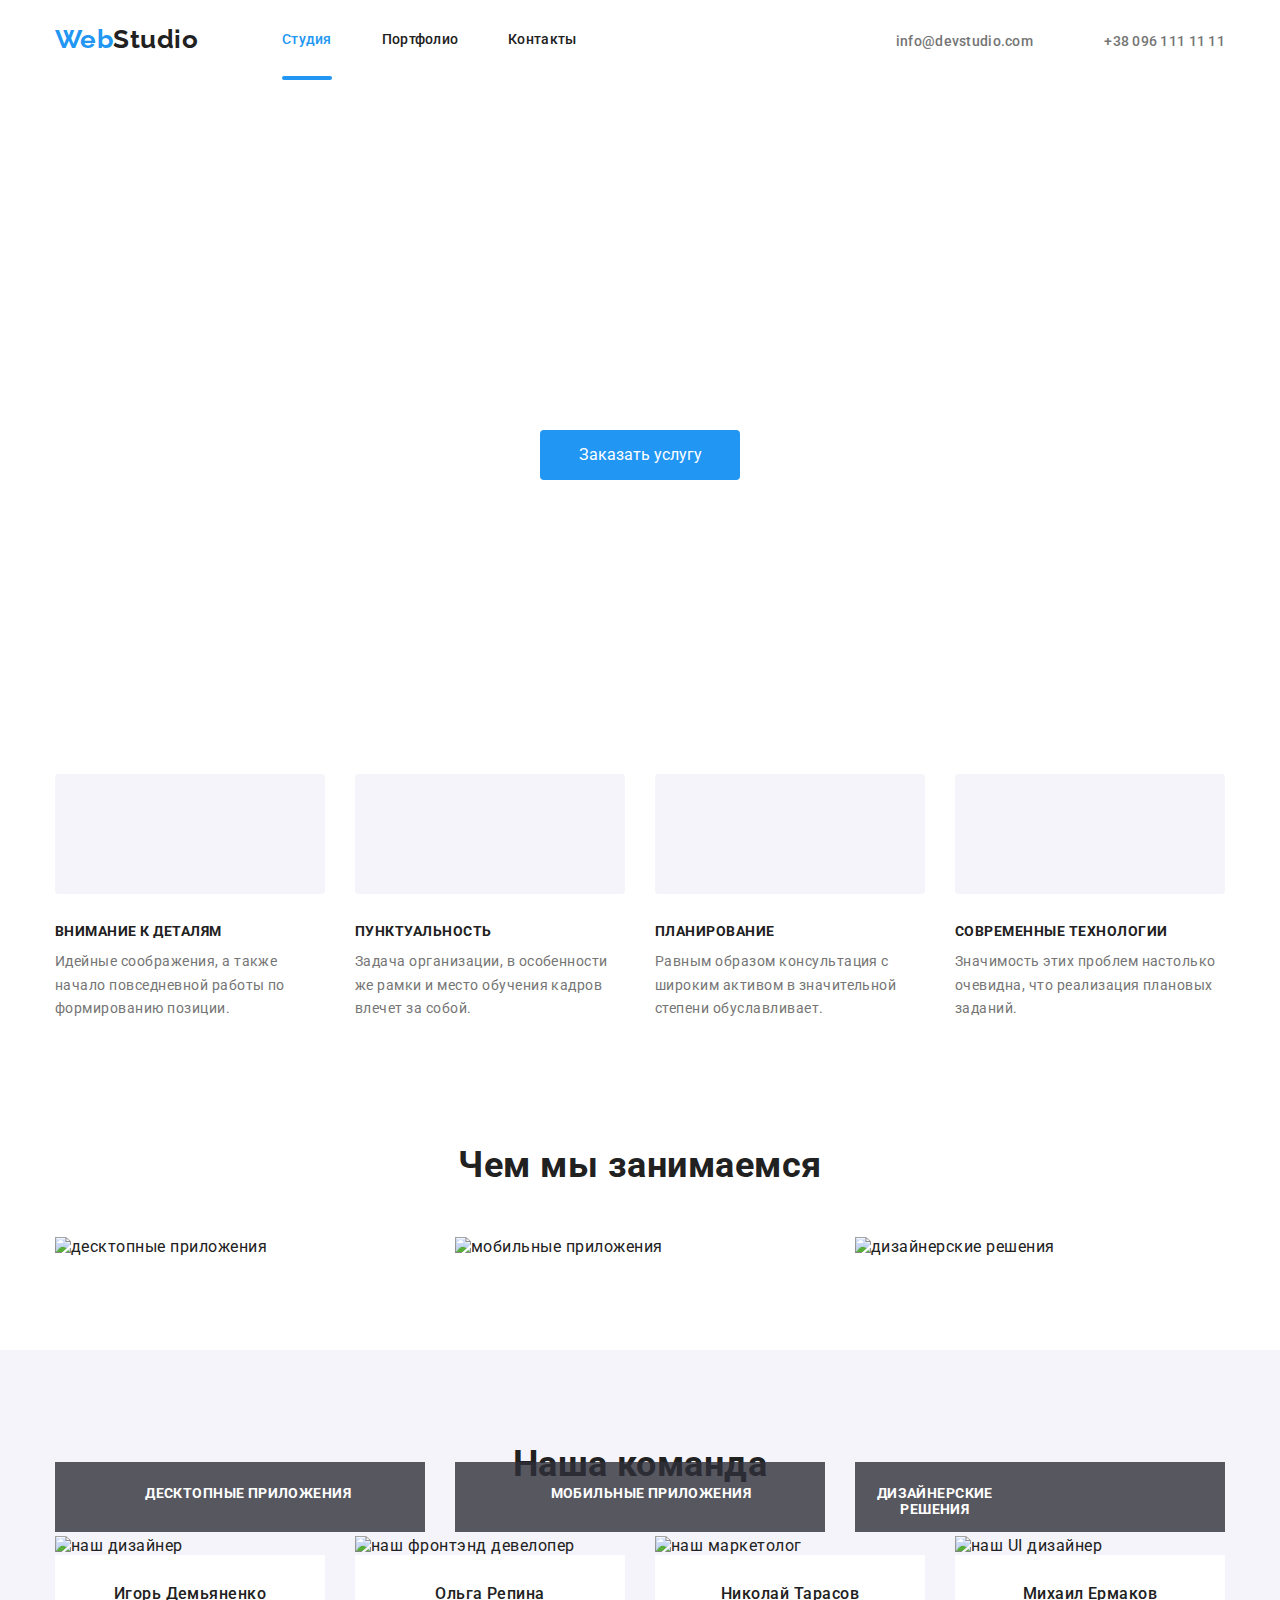
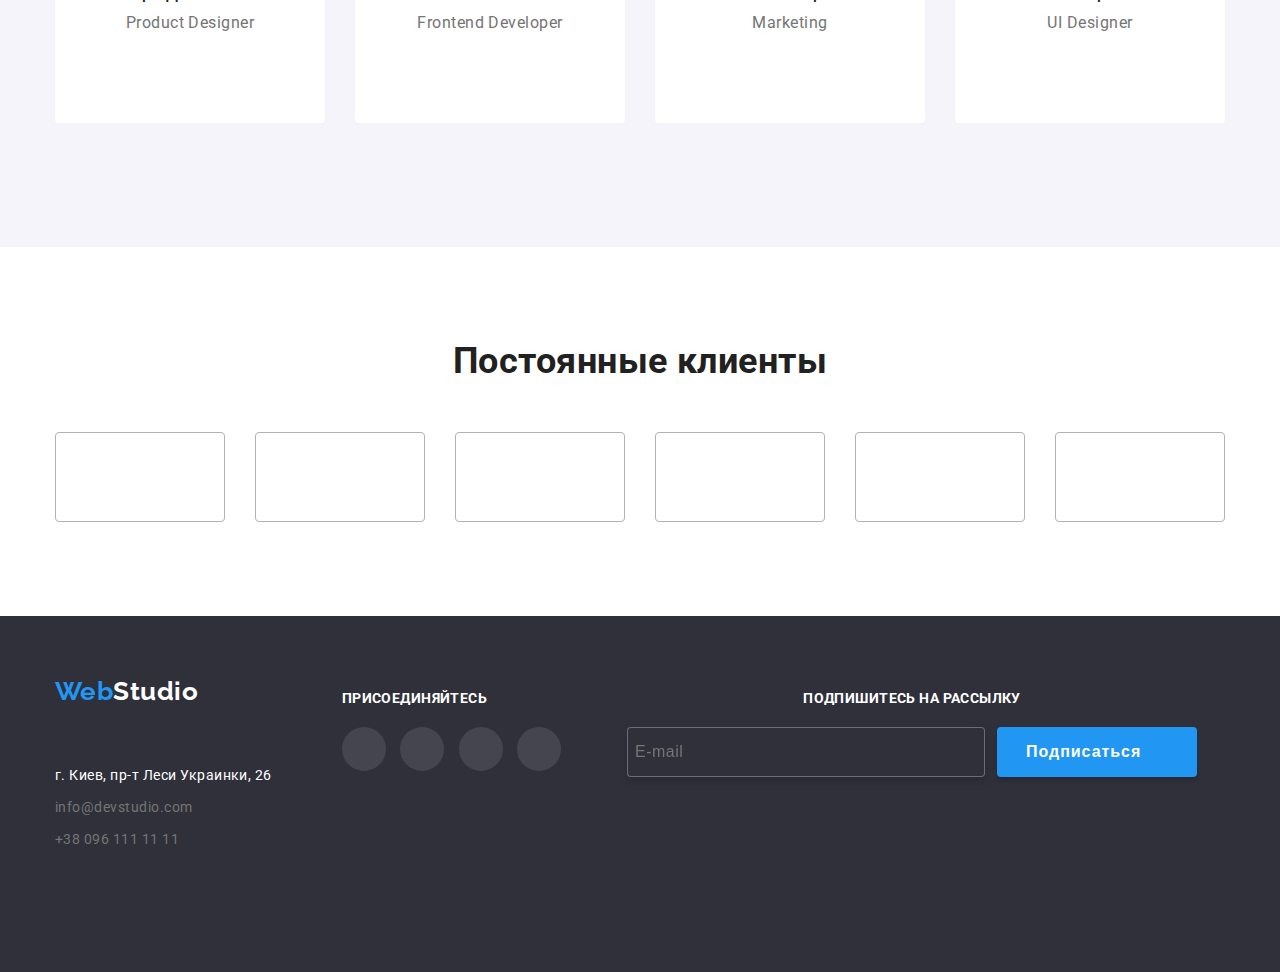
==== index.html @ afc6ba18 "add8" ====
<!DOCTYPE html>
<html lang="ru">

<head>
    <meta charset="UTF-8">
    <meta name="viewport" content="width=device-width, initial-scale=1.0">
    <title>Web-Studio</title>
    <link href="https://fonts.googleapis.com/css2?family=Raleway:wght@700&family=Roboto:wght@400;500;700;900&display=swap" rel="stylesheet">
    <link rel="stylesheet" href="https://cdnjs.cloudflare.com/ajax/libs/modern-normalize/1.0.0/modern-normalize.min.css" integrity="sha512-ISS7cAi1PEhQ8jnbJpJZMd29NlhNj4AWYyLOSp2CE/CsHxTCu+r+t0D2yoJudVrd0/8fTVPUVDzY5Tvli75u/g==" crossorigin="anonymous" />
    <link rel="stylesheet" href="./css/main.min.css">
</head>

<body>
    <!--Шапка сайта-->

    <header>

        <div class="container flexin menu-class">
            <nav class="site-nav flexin">
                <a href="/" class="site-nav__logo">
                    <p><span class="site-nav__accent-first">Web</span>Studio</p>

                </a>
                <button type="button" class="menu-button" aria-expanded="false" aria-controls="menu-container" data-menu-button>
                        <svg width="40" height="40" aria-label="Переключатель мобильного меню">
                            <use class="icon-close" href="./images/sprite.svg#close"></use>
                            <use class="icon-menu" href="./images/sprite.svg#menu"></use>
                        </svg>
                    </button>
                <!-- aria-expanded="false"  -->
                <div class="menu-container" id="menu-container" data-menu>
                    <div class="navigation"></div>
                    <div class="kontakte"></div>
                </div>

                <ul class="list pages">
                    <li class="pages__item"><a href="/" class="pages__link current">Студия</a></li>
                    <li class="pages__item"><a href="./portfolio.html" class="pages__link">Портфолио</a></li>
                    <li class="pages__item"><a href="" class="pages__link">Контакты</a></li>
                </ul>
            </nav>


            <ul class="list contacts-header ">
                <li class="contacts-header__item contacts-header__envelope">

                    <a href="mailto:info@devstudio.com" class="contacts-now ">
                        <svg class="contacts-now__svg">
                            <use href="./images/sprite.svg#envelope"></use>
                        </svg> info@devstudio.com
                    </a>

                </li>

                <li class="contacts-header__item  contacts-header__phone">

                    <a href="tel:+380961111111" class="contacts-now ">
                        <svg class="contacts-now__svg">
                            <use href="./images/sprite.svg#phone"></use>
                        </svg> +38 096 111 11 11
                    </a>
                </li>
            </ul>
        </div>


    </header>

    <main>


        <!--Герой-->
        <section class="hero">
            <div class="container">
                <h1 class="hero__title">Эффективные решения <br> для вашего бизнеса</h1>
                <button type="button" data-modal-open class="hero__button">Заказать услугу</button>
            </div>

        </section>

        <!--Отличительные особенности-->

        <section class="features">
            <div class="container ">
                <h2 class="features__title hidden">Что нас выделяет на фоне остальных:</h2>
                <ul class="list features__container">
                    <li class="features__card icon-first">
                        <h3 class="features__subtitle">Внимание к деталям</h3>
                        <p class="features__description">Идейные соображения, а также начало повседневной работы по формированию позиции.</p>
                    </li>

                    <li class="features__card icon-second">
                        <h3 class="features__subtitle">Пунктуальность</h3>
                        <p class="features__description">Задача организации, в особенности же рамки и место обучения кадров влечет за собой.</p>
                    </li>

                    <li class="features__card icon-third">
                        <h3 class="features__subtitle">Планирование</h3>
                        <p class="features__description">Равным образом консультация с широким активом в значительной степени обуславливает.</p>
                    </li>

                    <li class="features__card icon-fourth">
                        <h3 class="features__subtitle">Современные технологии</h3>
                        <p class="features__description">Значимость этих проблем настолько очевидна, что реализация плановых заданий.</p>
                    </li>
                </ul>
            </div>
        </section>


        <!-- Чем мы занимаемся -->

        <section class="specialisations">
            <div class="container">
                <h2 class="specialisations__title">Чем мы занимаемся</h2>
                <ul class="list specialisations__list">
                    <li class="specialisations__img">
                        <div class="specialisations__overlay">
                            <p class="specialisations__label">Десктопные приложения</p>
                        </div>
                        <img src="./images/specialisation1.jpg" width="370" alt="десктопные приложения" class="specialisations__icon">
                    </li>

                    <li class="specialisations__img">
                        <div class="specialisations__overlay">
                            <p class="specialisations__label">Мобильные приложения</p>
                        </div>
                        <img src="./images/specialisation2.jpg" width="370" alt="мобильные приложения">
                    </li>

                    <li class="specialisations__img">
                        <div class="specialisations__overlay">
                            <p class="specialisations__label">Дизайнерские решения</p>
                        </div>
                        <img src="./images/specialisation3.jpg" width="370" alt="дизайнерские решения">
                    </li>
                </ul>
            </div>
        </section>


        <!--Наша команда-->

        <section class="team">
            <div class="container">
                <h2 class="team__title">Наша команда</h2>
                <ul class="list team__list">
                    <li class="team__card">
                        <img class="team__img" src="./images/team1.jpg" width="270" alt="наш дизайнер">
                        <div class="team__content">
                            <h3 class="team__name">Игорь Демьяненко</h3>
                            <p class="team__prof">Product Designer</p>
                            <ul class="list social-list">
                                <li>
                                    <a href="" class="social-list__link">
                                        <svg>
                                            <use href="./images/sprite.svg#instagram"></use>
                                        </svg>
                                    </a>
                                </li>
                                <li>
                                    <a href="" class="social-list__link ">
                                        <svg>
                                            <use href="./images/sprite.svg#twitter"></use>
                                        </svg>
                                    </a>
                                </li>
                                <li>
                                    <a href="" class="social-list__link">
                                        <svg>
                                            <use href="./images/sprite.svg#facebook"></use>
                                        </svg>
                                    </a>
                                </li>
                                <li>
                                    <a href="" class="social-list__link">
                                        <svg>
                                            <use href="./images/sprite.svg#linkedin"></use>
                                        </svg>
                                    </a>
                                </li>
                            </ul>
                        </div>
                    </li>

                    <li class="team__card">
                        <img class="team__img" src="./images/team2.jpg" width="270" alt="наш фронтэнд девелопер">
                        <div class="team__content">
                            <h3 class="team__name">Ольга Репина</h3>
                            <p class="team__prof">Frontend Developer</p>
                            <ul class="list social-list">
                                <li>
                                    <a href="" class="social-list__link">
                                        <svg>
                                            <use href="./images/sprite.svg#instagram"></use>
                                        </svg>
                                    </a>
                                </li>
                                <li>
                                    <a href="" class="social-list__link">
                                        <svg>
                                            <use href="./images/sprite.svg#twitter"></use>
                                        </svg>
                                    </a>
                                </li>
                                <li>
                                    <a href="" class="social-list__link">
                                        <svg>
                                            <use href="./images/sprite.svg#facebook"></use>
                                        </svg>
                                    </a>
                                </li>
                                <li>
                                    <a href="" class="social-list__link">
                                        <svg>
                                            <use href="./images/sprite.svg#linkedin"></use>
                                        </svg>
                                    </a>
                                </li>
                            </ul>

                        </div>
                    </li>

                    <li class="team__card">
                        <img class="team__img" src="./images/team3.jpg" width="270" alt="наш маркетолог">
                        <div class="team__content">
                            <h3 class="team__name">Николай Тарасов</h3>
                            <p class="team__prof">Marketing</p>
                            <ul class="list social-list">
                                <li>
                                    <a href="" class="social-list__link">
                                        <svg>
                                            <use href="./images/sprite.svg#instagram"></use>
                                        </svg>
                                    </a>
                                </li>
                                <li>
                                    <a href="" class="social-list__link">
                                        <svg>
                                            <use href="./images/sprite.svg#twitter"></use>
                                        </svg>
                                    </a>
                                </li>
                                <li>
                                    <a href="" class="social-list__link">
                                        <svg>
                                            <use href="./images/sprite.svg#facebook"></use>
                                        </svg>
                                    </a>
                                </li>
                                <li>
                                    <a href="" class="social-list__link">
                                        <svg>
                                            <use href="./images/sprite.svg#linkedin"></use>
                                        </svg>
                                    </a>
                                </li>
                            </ul>
                        </div>
                    </li>

                    <li class="team__card">
                        <img class="team__img" src="./images/team4.jpg" width="270" alt="наш UI дизайнер">
                        <div class="team__content">
                            <h3 class="team__name">Михаил Ермаков</h3>
                            <p class="team__prof">UI Designer</p>
                            <ul class="list social-list">
                                <li>
                                    <a href="" class="social-list__link">
                                        <svg>
                                            <use href="./images/sprite.svg#instagram"></use>
                                        </svg>
                                    </a>
                                </li>
                                <li>
                                    <a href="" class="social-list__link">
                                        <svg>
                                            <use href="./images/sprite.svg#twitter"></use>
                                        </svg>
                                    </a>
                                </li>
                                <li>
                                    <a href="" class="social-list__link">
                                        <svg>
                                            <use href="./images/sprite.svg#facebook"></use>
                                        </svg>
                                    </a>
                                </li>
                                <li>
                                    <a href="" class="social-list__link">
                                        <svg>
                                            <use href="./images/sprite.svg#linkedin"></use>
                                        </svg>
                                    </a>
                                </li>
                            </ul>
                        </div>
                    </li>
                </ul>
            </div>
        </section>

        <!-- Наши клиенты -->
        <section class="clients">
            <div class="container">
                <h2 class="clients__title">Постоянные клиенты</h2>
                <ul class="list clients__list">
                    <li class="clients__card">
                        <a href="" aria-label="Первая компания"></a>
                        <svg class="cleint__size">
                            <use href="./images/sprite.svg#logo1"></use>
                        </svg>
                    </li>
                    <li class="clients__card">
                        <a href="" aria-label="Вторая компания"></a>
                        <svg class="cleint__size">
                            <use href="./images/sprite.svg#logo2"></use>
                        </svg>
                    </li>
                    <li class="clients__card">
                        <a href="" aria-label="Третья компания"></a>
                        <svg class="cleint__size">
                            <use href="./images/sprite.svg#logo3"></use>
                        </svg>
                    </li>
                    <li class="clients__card">
                        <a href="" aria-label="Четвертая компания"></a>
                        <svg class="cleint__size">
                            <use href="./images/sprite.svg#logo4"></use>
                        </svg>
                    </li>
                    <li class="clients__card">
                        <a href="" aria-label="Пятая компания"></a>
                        <svg class="cleint__size">
                            <use href="./images/sprite.svg#logo5"></use>
                        </svg>
                    </li>
                    <li class="clients__card">
                        <a href="" aria-label="Шестая компания"></a>
                        <svg class="cleint__size">
                            <use href="./images/sprite.svg#logo6"></use>
                        </svg>
                    </li>
                </ul>
            </div>
        </section>
    </main>

    <!--Подвал сайта-->

    <footer class="contacts-footer">
        <div class="general container">
            <div class="contacts-footer__left">
                <div>
                    <a href="/" class="site-nav__logo">
                        <p class="no-margin"><span class="site-nav__accent-first">Web</span><span class="site-nav__accent-second">Studio</span></p>
                    </a>
                </div>
                <address class="contacts">
                <div class="contacts__city"><span class="contacts__address">г. Киев, пр-т Леси Украинки, 26</span></div>
                <a href="mailto:info@devstudio.com" class="contacts__email">info@devstudio.com</a> 
                <a href="tel:+380961111111" class="contacts__phone">+38 096 111 11 11</a>
            </address>
            </div>
            <div class="contacts-footer__center">
                <b class="follow__text">присоединяйтесь</b>
                <ul class="list follow">
                    <li class="follow__item">
                        <a href="" class="follow__social-link">
                            <svg>
                                <use href="./images/sprite.svg#instagram-footer"></use>
                            </svg>
                        </a>
                    </li>
                    <li class="follow__item">
                        <a href="" class="follow__social-link">
                            <svg>
                                <use href="./images/sprite.svg#twitter-footer"></use>
                            </svg>
                        </a>
                    </li>
                    <li class="follow__item">
                        <a href="" class="follow__social-link">
                            <svg>
                                <use href="./images/sprite.svg#facebook-footer"></use>
                            </svg>
                        </a>
                    </li>
                    <li class="follow__item">
                        <a href="" class="follow__social-link">
                            <svg>
                                <use href="./images/sprite.svg#linkedin-footer"></use>
                            </svg>
                        </a>
                    </li>
                </ul>
            </div>
            <!-- TBD -->
            <div class="contacts-footer__right">
                <label for="follow" class="subscribe">Подпишитесь на рассылку</label>
                <div class="subscribe__together">
                    <input class="subscribe__email subscribe__input-email" type="text " name="follow " id="follow " placeholder=" E-mail ">

                    <button type="button-send " class="subscribe__button subscribe__text">Подписаться
                    <svg>
                        <use href="./images/sprite.svg#icon-send "></use>
                    </svg>

                </button>
                </div>
            </div>
        </div>
    </footer>



    <!-- Модальное окно и все, что с ним связано -->
    <div class="backdrop is-hidden " data-modal>
        <div class="modal">

            <button type="button" data-modal-close class="close-modal">
                 <svg>
                    <use href="./images/sprite.svg#x "></use>
                </svg> 
            </button>

            <form class="form js-speaker-form ">
                <h2 class="modal__title">Оставьте свои данные, мы вам перезвоним</h2>
                <div class="form__field modal__icon-name">
                    <svg>
                        <use href="./images/sprite.svg#name "></use>
                    </svg>
                    <label for="name" class="form__label">Имя</label>
                    <input class="form__input" type="text" name="name" id="name">

                </div>

                <div class="form__field modal__icon-tel">
                    <svg>
                        <use href="./images/sprite.svg#tel "></use>
                    </svg>
                    <label for="tel" class="form__label">Телефон</label>
                    <input class="form__input" type="tel " name=" " id="tel ">


                </div>

                <div class="form__field modal__icon-email">
                    <svg>
                        <use href="./images/sprite.svg#email "></use>
                    </svg>
                    <label for="email " class="form__label">Почта</label>
                    <input class="form__input " type="email " name="email " id="email ">
                </div>

                <div>
                    <label for="comment " class="text-comment ">Комментарий</label>
                    <textarea class=" comment input-text " name="comment " id="comment " rows="10 " placeholder="Введите текст "></textarea>
                </div>


                <div class="checkbox-label ">
                    <label class="checkbox-txt ">                    
                        <input class="checkbox " type="checkbox" name="terms-check ">
                        <span class="checkbox-icon "></span>
                        Соглашаюсь с рассылкой и принимаю <span class="terms ">Условия договора</span> 
                    </label>
                </div>

                <button type="submit " class="send ">Отправить</button>
            </form>
        </div>
    </div>

    <script src="./js/modal.js "></script>
    <script src="./js/menu.js"></script>
</body>

</html>
---- css/main.min.css ----
body{color:#212121;background-color:#fff;font-family:Roboto, sans-serif;letter-spacing:0.03em;margin:0}.list{margin:0;padding:0;list-style:none}.flexin{margin:0;display:flex;align-items:center;height:60px}@media screen and (min-width: 768px){.flexin{height:80px}}.menu-class{position:relative}.hidden{display:none}.container{box-sizing:border-box;margin-left:auto;margin-right:auto;padding-left:15px;padding-right:15px}@media screen and (min-width: 480px){.container{width:480px}}@media screen and (min-width: 768px){.container{width:768px}}@media screen and (min-width: 1200px){.container{width:1200px}}.specialisations__title,.team__title,.clients__title{color:#212121;font-weight:700;font-size:36px;line-height:1.16;text-align:center}.buttons__title,.works-title{margin-top:0;margin-bottom:50px;text-align:center}.social-list{padding-left:122px;padding-right:122px;display:flex;justify-content:space-between;padding-bottom:24px}@media screen and (min-width: 768px){.social-list{padding-bottom:24px;padding-right:74px;padding-left:74px}}@media screen and (min-width: 1200px){.social-list{padding-bottom:30px;padding-right:0;padding-left:0}}.social-list__link{display:flex;justify-content:center;align-items:center;width:44px;height:44px;background-color:#ffffff;border-radius:50%;transition:background-color 250ms cubic-bezier(0.4, 0, 0.2, 1)}.social-list__link svg{width:20px;height:20px;fill:#AFB1B8;transition:fill 250ms cubic-bezier(0.4, 0, 0.2, 1)}.social-list__link:hover{background-color:#2196F3;fill:#fff}.social-list__link:hover svg{fill:#fff}.filter-block{padding-top:60px;text-decoration:none}@media screen and (min-width: 1200px){.filter-block{padding-top:94px}}.buttons__list{display:flex;flex-wrap:wrap}@media screen and (min-width: 768px){.buttons__list{display:flex;margin-top:0;margin-left:auto;justify-content:center}}.buttons__item{margin-bottom:15px;display:inline-block;text-decoration:none}.buttons__item:not(:last-child){margin-right:8px}@media screen and (max-width: 767px){.buttons__item:nth-child(n+4){margin-bottom:40px}}@media screen and (min-width: 768px){.buttons__item{margin-bottom:30px}.buttons__item:not(:last-child){margin-right:8px}}@media screen and (min-width: 1200px){.buttons__item{margin-bottom:50px}}.buttons__link{color:#212121;background-color:#F5F4FA;font-family:inherit;padding:6px 22px;font-family:inherit;font-weight:500;font-size:16px;line-height:1.625;border-radius:4px;margin-top:0;transition:background-color 250ms cubic-bezier(0.4, 0, 0.2, 1);transition:color 250ms cubic-bezier(0.4, 0, 0.2, 1);border:transparent}.buttons__link:hover,.buttons__link:focus{color:#fff}.buttons__link:hover,.buttons__link:focus{background-color:#2196F3;cursor:pointer;box-shadow:0px 3px 1px rgba(0,0,0,0.1),0px 1px 2px rgba(0,0,0,0.08),0px 2px 2px rgba(0,0,0,0.12)}.backdrop{position:fixed;top:0;left:0;width:100%;height:100%;background-color:rgba(0,0,0,0.2);transition:all 250ms cubic-bezier(0.4, 0, 0.2, 1)}.modal{position:absolute;top:50%;left:50%;width:450px;height:609px;transform:translate(-50%, -50%);background-color:#fff}@media screen and (min-width: 768px){.modal{width:450px;height:609px}}@media screen and (min-width: 1200px){.modal{width:528px;height:581px}}.modal__title{margin-top:0;margin-bottom:12px;font-weight:700;font-size:20px;line-height:1.15;text-align:center;letter-spacing:0.03em;color:#212121}.modal__icon-name svg{position:absolute;top:30px;width:12px;height:12px;margin-left:15px;margin-right:15px}.modal__icon-tel svg{position:absolute;top:30px;width:13px;height:13px;margin-left:14.27px;margin-right:15px}.modal__icon-email svg{position:absolute;top:30px;width:15px;height:12px;margin-left:13px;margin-right:15px}.close-modal{position:absolute;top:8px;right:8px;cursor:pointer;width:30px;height:30px;background-color:transparent;border-radius:50%;border:1px solid rgba(0,0,0,0.1);transition:transform 250ms cubic-bezier(0.4, 0, 0.2, 1)}.close-modal:hover svg{fill:#2196F3}.is-hidden{opacity:0;visibility:hidden;pointer-events:none}.backdrop svg{width:11px;height:11px;fill:#000000}.form{padding-left:41px;padding-right:39px;padding-top:30px;padding-bottom:40px}.form__field{position:relative;display:flex;flex-direction:column;margin-bottom:10px;margin-top:50}.form__field input{border:1px solid rgba(33,33,33,0.2);box-sizing:border-box;border-radius:4px;width:370px;height:40px}@media screen and (min-width: 1200px){.form__field input{width:448px}}.form__field:focus svg,.form__field:hover svg{fill:#2196F3}.form__field input::placeholder{font-weight:400;font-size:12px;line-height:1.16;letter-spacing:0.01em;color:rgba(117,117,117,0.5)}.form__label{position:relative;top:70%;left:0px;margin-bottom:4px;font-weight:400;font-size:12px;line-height:1.16;letter-spacing:0.01em;color:#757575}.form__input{padding-left:42px;transition:color 250ms cubic-bezier(0.4, 0, 0.2, 1)}.form__input:hover,.form__input:focus{cursor:pointer;border-color:#2196F3;outline:none}.text-comment{font-weight:400;font-size:12px;line-height:1.16;letter-spacing:0.01em;color:#757575;top:0;margin-bottom:4px;transform:translate(100% 50%)}.textarea{resize:none}.comment{width:370px;height:120px;left:576px;top:518px;border:1px solid rgba(33,33,33,0.2);box-sizing:border-box;border-radius:4px;margin-bottom:20px}@media screen and (min-width: 1200px){.comment{width:448px}}.input-text{resize:none;padding-top:12px;padding-left:16px;padding-right:16px;padding-bottom:12px;font-weight:400;font-size:12px;line-height:1.16;letter-spacing:0.01em;color:rgba(117,117,117,0.5)}.checkbox-label{margin-bottom:30px}.checkbox-txt{cursor:pointer;font-weight:400;font-size:12px;line-height:1.71;letter-spacing:0.03em;color:#757575;margin-left:8.38px}@media screen and (min-width: 1200px){.checkbox-txt{font-size:14px}}.checkbox{appearance:none;position:absolute}.checkbox:checked+.checkbox-icon{background-image:url("../images/icon-check.jpg");border:transparent}.checkbox-icon{display:inline-block;width:16px;height:15px;border:1px solid #000;border-radius:3px;transition:color 250ms cubic-bezier(0.4, 0, 0.2, 1)}.terms{color:#2196F3;text-decoration:underline}.send{font-family:inherit;font-weight:700;width:200px;height:50px;background:#2196F3;box-shadow:0px 4px 4px rgba(0,0,0,0.15);border-radius:4px;display:block;margin:auto;margin-bottom:40px;color:#fff;border:none}.submit{padding-bottom:40px}.send-text{font-weight:700;font-size:16px;line-height:1.87;display:flex;align-items:center;text-align:center;letter-spacing:0.06em;color:#fff;padding:10px 55px 10px 56px}.site-nav__logo{width:134px;margin-top:16px;margin-bottom:16px;margin-right:276px;color:#212121;font-family:Raleway;font-weight:700;line-height:1.19;text-decoration:none;font-size:24px}@media screen and (min-width: 768px){.site-nav__logo{margin-right:88px}}@media screen and (min-width: 1200px){.site-nav__logo{margin-right:93px;margin-top:24px;margin-bottom:25px}}@media screen and (min-width: 1200px){.site-nav__logo{font-size:26px}}.site-nav__accent-first{color:#2196F3}.site-nav__accent-second{color:#fff}.pages{display:none}@media screen and (min-width: 768px){.pages{font-size:14px;line-height:1.14;letter-spacing:0.02em;display:flex;font-weight:500}.pages__item:not(:last-child){margin-right:50px}.pages__link{display:block;position:relative;padding-top:32px;padding-bottom:32px;color:#212121;text-decoration:none;transition:color 250ms cubic-bezier(0.4, 0, 0.2, 1)}.pages__link:hover,.pages__link:focus{color:#2196F3}.pages .current{color:#2196F3}.pages .current::after{content:'';display:block;width:100%;height:4px;background:#2196F3;position:absolute;border-radius:2px;bottom:0;left:0}}.contacts-first__item{font-weight:500;position:relative}.current::after{color:#2196F3}.pages,.contacts-header{display:none}@media screen and (min-width: 768px){.pages,.contacts-header{display:flex;font-size:14px;line-height:1.14;letter-spacing:0.02em}}@media screen and (min-width: 768px){.contacts-header{flex-direction:column;margin-left:auto;margin-top:21px;margin-bottom:21px;align-items:baseline}.contacts-header__envelope svg{width:16px;height:12px;fill:#757575}.contacts-header__phone svg{width:10px;height:16px;margin-left:0px;fill:#757575}.contacts-header__envelope:hover svg{fill:#2196F3}.contacts-header__phone:hover svg{fill:#2196F3}}@media screen and (min-width: 1200px){.contacts-header{font-size:14px;flex-direction:row;line-height:1.14;letter-spacing:0.02em;display:flex;margin-left:auto;align-items:baseline}.contacts-header__item:not(:last-child){margin-right:50px}.contacts-header__envelope svg{width:16px;height:12px;fill:#757575}.contacts-header__phone svg{width:10px;height:16px;margin-left:0px;fill:#757575}.contacts-header__envelope:hover svg{fill:#2196F3}.contacts-header__phone:hover svg{fill:#2196F3}}@media screen and (min-width: 768px){.contacts-now{font-weight:500;color:#757575;text-decoration:none}.contacts-now:hover,.contacts-now:focus{color:#2196F3}}.contacts-now__svg{margin-right:8px}.line{position:absolute;width:100%;height:0px;left:0px;top:80px;border:1px solid #ECECEC}.hero{background-position:center;background-image:linear-gradient(to right, rgba(47,48,58,0.4), rgba(47,48,58,0.4)),url("../images/header_mob.jpg");background-repeat:no-repeat;max-width:1600px;display:flex;margin-bottom:60px;text-align:center;letter-spacing:0.06em}@media screen and (min-device-pixel-ratio: 2), screen and (min-resolution: 192dpi), screen and (min-resolution: 2dppx){.hero .box{background-image:url("../images/header_mob@2x.jpg")}}@media screen and (min-width: 768px){.hero{background-image:url("../images/header_tab.jpg")}}@media screen and (min-width: 1200px){.hero{background-image:url("../images/header.jpg")}}@media screen and (min-width: 1200px){.hero{margin-bottom:94px}}.hero__button{display:flex;display:inline-block;padding:10px 32px;margin-bottom:118px;align-items:center;text-align:center;border-radius:4px;color:#fff;background-color:#2196F3;font-family:inherit;font-size:16px;line-height:1.8;border:1px solid transparent;width:200px;height:50px;cursor:pointer}@media screen and (min-width: 1200px){.hero__button{margin-bottom:200px}}.hero__title{margin-top:118px;font-size:26px;margin-bottom:30px;color:#fff;font-weight:900;line-height:1.36;text-transform:uppercase}@media screen and (min-width: 1200px){.hero__title{margin-top:200px;font-size:44px}}.features{padding-bottom:30px}@media screen and (min-width: 1200px){.features{margin-bottom:0}}.features__title{margin-top:0;text-align:center}@media screen and (min-width: 768px){.features__container{display:flex;flex-wrap:wrap}}@media screen and (min-width: 1200px){.features__container{display:flex}}.features__card{margin-bottom:30px}@media screen and (min-width: 768px){.features__card{width:calc((100% - 30px) / 2)}.features__card:not(:nth-child(2n)){margin-right:30px}}@media screen and (min-width: 1200px){.features__card{width:calc((100% - 90px) / 4);margin-bottom:0}.features__card:not(:last-child){margin-right:30px}}.features__card::before{display:block;content:"";height:120px;background:#F5F4FA;background-size:auto;background-repeat:no-repeat;background-position:center;border-radius:4px;margin-bottom:30px}.features__subtitle{text-align:center;margin-bottom:10px;margin-top:0;color:#212121;font-weight:700;font-size:14px;line-height:1.14;text-transform:uppercase}@media screen and (min-width: 768px){.features__subtitle{text-align:left}}.features__description{margin-top:0;margin-bottom:0;color:#757575;font-weight:400;font-size:14px;line-height:1.71}.icon-first::before{background-image:url("../images/svg/antenna.svg")}.icon-second::before{background-image:url("../images/svg/clock.svg")}.icon-third::before{background-image:url("../images/svg/diagram.svg")}.icon-fourth::before{background-image:url("../images/svg/astronaut.svg")}@media screen and (max-width: 1199px){.specialisations{display:none}}.specialisations{padding-top:94px;padding-bottom:94px;background-color:#fff}.specialisations__title{margin-top:0;margin-bottom:50px;text-align:center}.specialisations__list{display:flex}.specialisations__img{position:relative}.specialisations__img:not(:last-child){width:calc((100% - 60px) / 3);margin-right:30px}.specialisations__icon{margin:auto}.specialisations__overlay::before{position:absolute;display:inline-block;opacity:0.8;content:'';width:370px;height:70px;top:225px;background-color:#2f303a}.specialisations__label{position:absolute;top:235px;right:20%;opacity:1;font-weight:700;font-size:14px;line-height:1.14;text-align:center;letter-spacing:0.03em;text-transform:uppercase;color:#fff}.team{padding-top:60px;padding-bottom:30px;background-color:#F5F4FA}@media screen and (min-width: 1200px){.team{padding-top:94px;padding-bottom:94px}}.team__title{margin-top:0px;margin-bottom:30px}@media screen and (min-width: 1200px){.team__title{margin-bottom:50px}}@media screen and (min-width: 768px){.team__list{display:flex;flex-wrap:wrap}}@media screen and (min-width: 1200px){.team__list{display:flex}}.team__card{margin-bottom:30px}@media screen and (min-width: 786px){.team__card{width:calc((100% - 30px) / 2)}.team__card:not(:nth-child(2n)){margin-right:30px}}@media screen and (min-width: 1200px){.team__card{width:calc((100% - 90px) / 4)}.team__card:not(:last-child){margin-right:30px}}.team__img{display:block;margin:auto;width:450px}@media screen and (min-width: 768px){.team__img{width:354px}}@media screen and (min-width: 1200px){.team__img{width:270px}}.team__content{background:#FFFFFF;border-radius:0px 0px 4px 4px;box-sizing:border-box;padding-left:24px;padding-right:24px}.team__name{margin:0 auto;margin-bottom:10px;padding-top:30px;text-align:center;color:#212121;font-weight:500;font-size:16px;line-height:1.18}.team__prof{margin-top:0;text-align:center;margin-bottom:16px;font-weight:400;font-size:16px;line-height:1.18;color:#757575}.clients{padding-top:60px;padding-bottom:30px}@media screen and (min-width: 1200px){.clients{padding-top:94px;padding-bottom:94px}}.clients__list{display:flex;flex-wrap:wrap}.clients__title{margin-top:0;margin-bottom:50px}.clients__card{height:90px;margin-bottom:30px;border:1px solid #AFB1B8;box-sizing:border-box;border-radius:4px;display:flex;justify-content:center;align-items:center;cursor:pointer;transition:border-color 250ms cubic-bezier(0.4, 0, 0.2, 1)}@media screen and (max-width: 767px){.clients__card{width:calc((100% - 30px) / 2)}.clients__card:not(:nth-child(2n)){margin-right:30px}}@media screen and (min-width: 768px){.clients__card{width:calc((100% - 60px) / 3)}.clients__card:not(:nth-child(3n)){margin-right:30px}}@media screen and (min-width: 1200px){.clients__card{width:calc((100% - 150px) / 6);margin-bottom:0px}.clients__card:not(:last-child){margin-right:30px}}.clients__card:hover{border-color:#2196F3}.clients__card:hover svg{fill:#2196F3}.cleint__size{width:88.48px;height:45.44px;fill:#AFB1B8;transition:fill 250ms cubic-bezier(0.4, 0, 0.2, 1)}.contacts-footer{background-color:#2F303A;padding-top:60px;padding-bottom:60px}@media screen and (min-width: 1200px){.contacts-footer{display:flex;flex-direction:column}}.contacts-footer__left{width:231px;margin:auto;text-align:center}@media screen and (min-width: 768px){.contacts-footer__left{margin:auto;margin-bottom:60px}}@media screen and (min-width: 1200px){.contacts-footer__left{margin-left:0;text-align:left}}.contacts-footer__center{text-align:center;margin-top:60px}@media screen and (min-width: 768px){.contacts-footer__center{margin:auto;margin-top:5px}}@media screen and (min-width: 1200px){.contacts-footer__center{text-align:left;margin-top:12px}}.contacts-footer__right{text-align:center}@media screen and (min-width: 768px){.contacts-footer__right{margin:auto}}@media screen and (min-width: 1200px){.contacts-footer__right{margin-top:12px}}.contacts{font-weight:400;font-size:14px;line-height:1.7;font-style:normal;display:flex;flex-direction:column}.contacts__city,.contacts__email{margin-top:0;margin-bottom:8px}.contacts__phone{margin-top:0}.contacts__address{color:#fff}.contacts__email,.contacts__phone{color:#757575;text-decoration:none}.no-margin{margin-top:20px}@media screen and (min-width: 768px){.no-margin{margin-top:0}}.general{margin-left:auto;margin-right:auto}@media screen and (min-width: 768px){.general{display:flex;flex-wrap:wrap}}@media screen and (min-width: 1200px){.general{display:flex;justify-content:space-between}}.follow{margin-top:20px;margin-bottom:60px}.follow__text{font-weight:700;font-size:14px;line-height:1.14;letter-spacing:0.03em;text-transform:uppercase;color:#fff}.follow__social-link{display:flex;justify-content:center;align-items:center;width:44px;height:44px;background-color:rgba(255,255,255,0.1);border-radius:50%;transition:background-color 250ms cubic-bezier(0.4, 0, 0.2, 1)}.follow__social-link svg{width:20px;height:20px}.follow__social-link:hover{background-color:#2196F3}.follow__item{display:inline-block;margin-right:10px}.subscribe{font-weight:700;font-size:14px;line-height:1.14;letter-spacing:0.03em;text-transform:uppercase;color:#FFFFFF}.subscribe__together{width:570px}@media screen and (min-width: 768px){.subscribe__together{display:contents}}@media screen and (min-width: 1200px){.subscribe__together{display:flex;flex-direction:row;flex-wrap:nowrap;justify-content:space-between}}.subscribe__email{margin-top:20px;width:358px;height:50px;border:1px solid rgba(255,255,255,0.3);background-color:#2F303A;box-sizing:border-box;filter:drop-shadow(0px 4px 4px rgba(0,0,0,0.15));border-radius:4px}.subscribe__input-email{width:450px;font-weight:normal;font-size:16px;line-height:1.25;display:flex;align-items:center;letter-spacing:0.03em;color:rgba(255,255,255,0.6)}@media screen and (min-width: 1200px){.subscribe__input-email{margin-right:12px;width:358px}}.subscribe__button{cursor:pointer;margin-top:20px;margin-left:140px;width:200px;height:50px;background:#2196F3;box-shadow:0px 4px 4px rgba(0,0,0,0.15);border-radius:4px;border:transparent}@media screen and (min-width: 1200px){.subscribe__button{margin-left:0}}.subscribe__button svg{width:24px;height:24px;margin-left:10px}.subscribe__text{font-weight:700;font-size:16px;line-height:1.87;display:flex;align-items:center;text-align:center;letter-spacing:0.06em;color:#FFFFFF;padding-left:29px;padding-top:10px;padding-bottom:10px}.works{padding-bottom:0px}@media screen and (min-width: 768px){.works{padding-bottom:0px}}@media screen and (min-width: 1200px){.works{padding-bottom:94px}}.works__title{margin-top:0}.works__card{display:flex;flex-wrap:wrap}.works__card-elem{margin:0 auto;height:404px;margin-bottom:30px}.works__card-elem:last-child{margin-bottom:60px}@media screen and (max-width: 767px){.works__card-elem{width:450px}}@media screen and (min-width: 768px){.works__card-elem{width:354px;margin-right:30px}.works__card-elem:nth-child(2n){margin-right:0}.works__card-elem:last-child{margin-left:0}}@media screen and (min-width: 1200px){.works__card-elem{width:calc((100% - 60px) / 3)}.works__card-elem:nth-child(3n){margin-right:0}.works__card-elem:not(:nth-child(3n)){margin-right:30px}.works__card-elem:nth-child(n+7){margin-bottom:0px}}.works__card-elem:hover{box-shadow:0px 1px 1px rgba(0,0,0,0.12),0px 4px 4px rgba(0,0,0,0.06),1px 4px 6px rgba(0,0,0,0.16)}.works__card-elem:hover .card__overlay-text{opacity:0.9;align-items:center;transform:translateY(0)}.works__card-elem:hover .card-thumb::before{opacity:0.9}.works__img{display:block;width:450px}@media screen and (min-width: 768px){.works__img{width:354px;height:294px}}@media screen and (min-width: 768px){.works__img{width:370px}}.works__link{text-decoration:none}.works__link:hover .card-thumb::before{transform:translateY(0)}.card-thumb{position:relative;overflow:hidden}.card-thumb::before{position:absolute;display:inline-block;content:'';width:100%;height:100%;background-color:#2196f3;transform:translateY(100%);transition:transform 250ms cubic-bezier(0.4, 0, 0.2, 1)}.card__overlay-text{position:absolute;display:inline-block;opacity:0;padding:63px 24px;font-weight:400;font-size:18px;line-height:1.55;letter-spacing:0.03em;color:#fff;margin-top:0;margin-bottom:0;transform:translateY(100%);transition:transform 250ms cubic-bezier(0.4, 0, 0.2, 1)}.card-content{background:#FFFFFF;border:1px solid #EEEEEE;box-sizing:border-box;padding-left:24px;padding-right:24px;padding-top:20px;padding-bottom:20px;margin-top:0}.card-content__subtitle{margin-top:0;margin-bottom:4px;color:#212121;font-weight:700;font-size:18px;line-height:2;letter-spacing:0.06em}.card-content__type{margin-top:0;margin-bottom:0px;color:#757575;font-weight:400;font-size:16px;line-height:1.8}.menu-button{display:inline-flex;margin:0;padding:0;border:none;background-color:transparent}@media screen and (min-width: 768px){.menu-button{display:none}}.menu-button .icon-close{display:none}.menu-button.is-open .icon-menu{display:none}.menu-button.is-open .icon-close{display:block}.menu-container{height:400px;background-color:palegoldenrod;padding:20px;text-align:center;font-size:14px}@media screen and (min-width: 768px){.menu-container{display:none;position:absolute;top:100%;left:0;width:100%}.menu-container.is-open{display:block}}.navigation,.kontakte{width:40px;height:50px}.navigation{outline:1px solid black}.kontakte{outline:1px solid red}
/*# sourceMappingURL=main.min.css.map */
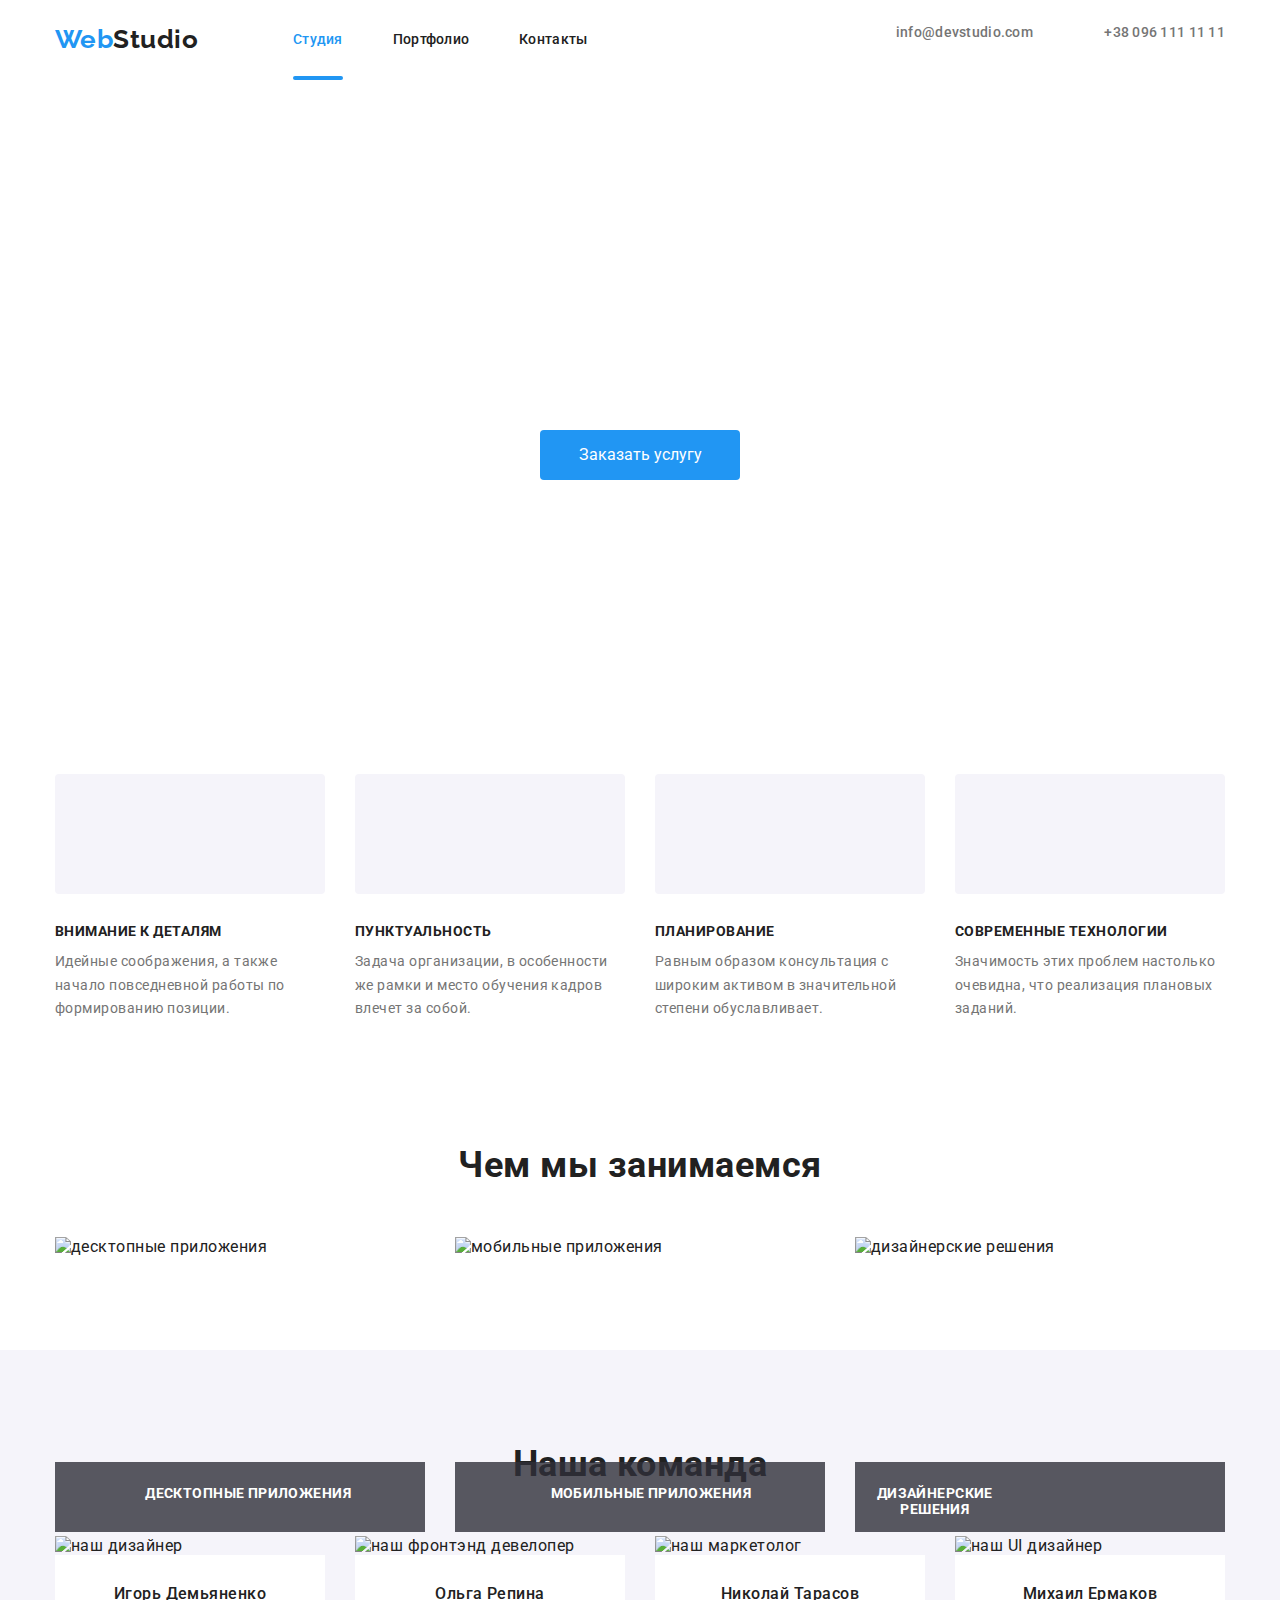
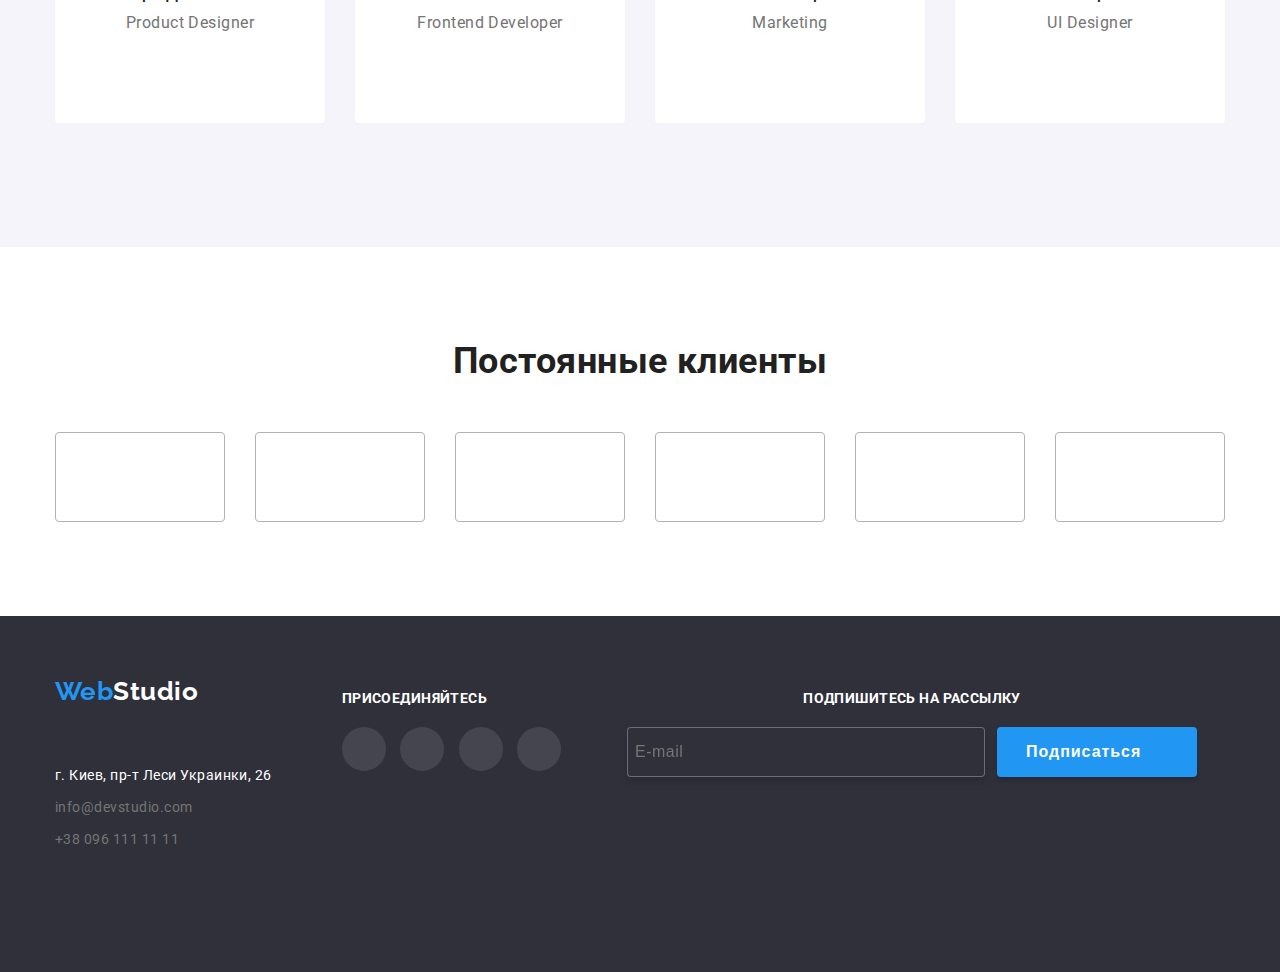
==== commit 70980a78: "add8" ====
--- a/index.html
+++ b/index.html
@@ -15,22 +15,49 @@
 
     <header>
 
-        <div class="container flexin menu-class">
-            <nav class="site-nav flexin">
+        <div class="container menu-class">
+            <nav class="site-nav ">
                 <a href="/" class="site-nav__logo">
                     <p><span class="site-nav__accent-first">Web</span>Studio</p>
-
                 </a>
-                <button type="button" class="menu-button" aria-expanded="false" aria-controls="menu-container" data-menu-button>
-                        <svg width="40" height="40" aria-label="Переключатель мобильного меню">
-                            <use class="icon-close" href="./images/sprite.svg#close"></use>
-                            <use class="icon-menu" href="./images/sprite.svg#menu"></use>
-                        </svg>
-                    </button>
-                <!-- aria-expanded="false"  -->
+                <button type="button" class="menu-button" aria-expanded="false" data-menu-button>
+                    <svg width="40" height="40" aria-label="Переключатель мобильного меню">
+                        <use class="icon-close" href="./images/sprite.svg#close"></use>
+                        <use class="icon-menu" href="./images/sprite.svg#menu"></use>
+                    </svg>
+                </button>
+
+                <!-- aria-expanded="false"  aria-controls="menu-container"-->
                 <div class="menu-container" id="menu-container" data-menu>
-                    <div class="navigation"></div>
-                    <div class="kontakte"></div>
+                    <div class="navigation">
+                        <ul class="list navigation__pages">
+                            <li class="navigation-pages__item"><a href="/" class="navigation__link current">Студия</a></li>
+                            <li class="navigation-pages__item"><a href="./portfolio.html" class="navigation__link">Портфолио</a></li>
+                            <li class="navigation-pages__item"><a href="" class="navigation__link">Контакты</a></li>
+                        </ul>
+                    </div>
+                    <div class="kontakte">
+                        <ul class="list kontakte-header ">
+                            <li class="kontakte-header__item kontakte-header__envelope">
+
+                                <a href="mailto:info@devstudio.com" class="kontakte-now ">
+                                    <svg class="kontakte-now__svg">
+                                        <use href="./images/sprite.svg#envelope"></use>
+                                    </svg> info@devstudio.com
+                                </a>
+
+                            </li>
+
+                            <li class="kontakte-header__item  kontakte-header__phone">
+
+                                <a href="tel:+380961111111" class="kontakte-now ">
+                                    <svg class="kontakte-now__svg">
+                            <use href="./images/sprite.svg#phone"></use>
+                        </svg> +38 096 111 11 11
+                                </a>
+                            </li>
+                        </ul>
+                    </div>
                 </div>
 
                 <ul class="list pages">
--- a/css/main.min.css
+++ b/css/main.min.css
@@ -1,2 +1,2 @@
-body{color:#212121;background-color:#fff;font-family:Roboto, sans-serif;letter-spacing:0.03em;margin:0}.list{margin:0;padding:0;list-style:none}.flexin{margin:0;display:flex;align-items:center;height:60px}@media screen and (min-width: 768px){.flexin{height:80px}}.menu-class{position:relative}.hidden{display:none}.container{box-sizing:border-box;margin-left:auto;margin-right:auto;padding-left:15px;padding-right:15px}@media screen and (min-width: 480px){.container{width:480px}}@media screen and (min-width: 768px){.container{width:768px}}@media screen and (min-width: 1200px){.container{width:1200px}}.specialisations__title,.team__title,.clients__title{color:#212121;font-weight:700;font-size:36px;line-height:1.16;text-align:center}.buttons__title,.works-title{margin-top:0;margin-bottom:50px;text-align:center}.social-list{padding-left:122px;padding-right:122px;display:flex;justify-content:space-between;padding-bottom:24px}@media screen and (min-width: 768px){.social-list{padding-bottom:24px;padding-right:74px;padding-left:74px}}@media screen and (min-width: 1200px){.social-list{padding-bottom:30px;padding-right:0;padding-left:0}}.social-list__link{display:flex;justify-content:center;align-items:center;width:44px;height:44px;background-color:#ffffff;border-radius:50%;transition:background-color 250ms cubic-bezier(0.4, 0, 0.2, 1)}.social-list__link svg{width:20px;height:20px;fill:#AFB1B8;transition:fill 250ms cubic-bezier(0.4, 0, 0.2, 1)}.social-list__link:hover{background-color:#2196F3;fill:#fff}.social-list__link:hover svg{fill:#fff}.filter-block{padding-top:60px;text-decoration:none}@media screen and (min-width: 1200px){.filter-block{padding-top:94px}}.buttons__list{display:flex;flex-wrap:wrap}@media screen and (min-width: 768px){.buttons__list{display:flex;margin-top:0;margin-left:auto;justify-content:center}}.buttons__item{margin-bottom:15px;display:inline-block;text-decoration:none}.buttons__item:not(:last-child){margin-right:8px}@media screen and (max-width: 767px){.buttons__item:nth-child(n+4){margin-bottom:40px}}@media screen and (min-width: 768px){.buttons__item{margin-bottom:30px}.buttons__item:not(:last-child){margin-right:8px}}@media screen and (min-width: 1200px){.buttons__item{margin-bottom:50px}}.buttons__link{color:#212121;background-color:#F5F4FA;font-family:inherit;padding:6px 22px;font-family:inherit;font-weight:500;font-size:16px;line-height:1.625;border-radius:4px;margin-top:0;transition:background-color 250ms cubic-bezier(0.4, 0, 0.2, 1);transition:color 250ms cubic-bezier(0.4, 0, 0.2, 1);border:transparent}.buttons__link:hover,.buttons__link:focus{color:#fff}.buttons__link:hover,.buttons__link:focus{background-color:#2196F3;cursor:pointer;box-shadow:0px 3px 1px rgba(0,0,0,0.1),0px 1px 2px rgba(0,0,0,0.08),0px 2px 2px rgba(0,0,0,0.12)}.backdrop{position:fixed;top:0;left:0;width:100%;height:100%;background-color:rgba(0,0,0,0.2);transition:all 250ms cubic-bezier(0.4, 0, 0.2, 1)}.modal{position:absolute;top:50%;left:50%;width:450px;height:609px;transform:translate(-50%, -50%);background-color:#fff}@media screen and (min-width: 768px){.modal{width:450px;height:609px}}@media screen and (min-width: 1200px){.modal{width:528px;height:581px}}.modal__title{margin-top:0;margin-bottom:12px;font-weight:700;font-size:20px;line-height:1.15;text-align:center;letter-spacing:0.03em;color:#212121}.modal__icon-name svg{position:absolute;top:30px;width:12px;height:12px;margin-left:15px;margin-right:15px}.modal__icon-tel svg{position:absolute;top:30px;width:13px;height:13px;margin-left:14.27px;margin-right:15px}.modal__icon-email svg{position:absolute;top:30px;width:15px;height:12px;margin-left:13px;margin-right:15px}.close-modal{position:absolute;top:8px;right:8px;cursor:pointer;width:30px;height:30px;background-color:transparent;border-radius:50%;border:1px solid rgba(0,0,0,0.1);transition:transform 250ms cubic-bezier(0.4, 0, 0.2, 1)}.close-modal:hover svg{fill:#2196F3}.is-hidden{opacity:0;visibility:hidden;pointer-events:none}.backdrop svg{width:11px;height:11px;fill:#000000}.form{padding-left:41px;padding-right:39px;padding-top:30px;padding-bottom:40px}.form__field{position:relative;display:flex;flex-direction:column;margin-bottom:10px;margin-top:50}.form__field input{border:1px solid rgba(33,33,33,0.2);box-sizing:border-box;border-radius:4px;width:370px;height:40px}@media screen and (min-width: 1200px){.form__field input{width:448px}}.form__field:focus svg,.form__field:hover svg{fill:#2196F3}.form__field input::placeholder{font-weight:400;font-size:12px;line-height:1.16;letter-spacing:0.01em;color:rgba(117,117,117,0.5)}.form__label{position:relative;top:70%;left:0px;margin-bottom:4px;font-weight:400;font-size:12px;line-height:1.16;letter-spacing:0.01em;color:#757575}.form__input{padding-left:42px;transition:color 250ms cubic-bezier(0.4, 0, 0.2, 1)}.form__input:hover,.form__input:focus{cursor:pointer;border-color:#2196F3;outline:none}.text-comment{font-weight:400;font-size:12px;line-height:1.16;letter-spacing:0.01em;color:#757575;top:0;margin-bottom:4px;transform:translate(100% 50%)}.textarea{resize:none}.comment{width:370px;height:120px;left:576px;top:518px;border:1px solid rgba(33,33,33,0.2);box-sizing:border-box;border-radius:4px;margin-bottom:20px}@media screen and (min-width: 1200px){.comment{width:448px}}.input-text{resize:none;padding-top:12px;padding-left:16px;padding-right:16px;padding-bottom:12px;font-weight:400;font-size:12px;line-height:1.16;letter-spacing:0.01em;color:rgba(117,117,117,0.5)}.checkbox-label{margin-bottom:30px}.checkbox-txt{cursor:pointer;font-weight:400;font-size:12px;line-height:1.71;letter-spacing:0.03em;color:#757575;margin-left:8.38px}@media screen and (min-width: 1200px){.checkbox-txt{font-size:14px}}.checkbox{appearance:none;position:absolute}.checkbox:checked+.checkbox-icon{background-image:url("../images/icon-check.jpg");border:transparent}.checkbox-icon{display:inline-block;width:16px;height:15px;border:1px solid #000;border-radius:3px;transition:color 250ms cubic-bezier(0.4, 0, 0.2, 1)}.terms{color:#2196F3;text-decoration:underline}.send{font-family:inherit;font-weight:700;width:200px;height:50px;background:#2196F3;box-shadow:0px 4px 4px rgba(0,0,0,0.15);border-radius:4px;display:block;margin:auto;margin-bottom:40px;color:#fff;border:none}.submit{padding-bottom:40px}.send-text{font-weight:700;font-size:16px;line-height:1.87;display:flex;align-items:center;text-align:center;letter-spacing:0.06em;color:#fff;padding:10px 55px 10px 56px}.site-nav__logo{width:134px;margin-top:16px;margin-bottom:16px;margin-right:276px;color:#212121;font-family:Raleway;font-weight:700;line-height:1.19;text-decoration:none;font-size:24px}@media screen and (min-width: 768px){.site-nav__logo{margin-right:88px}}@media screen and (min-width: 1200px){.site-nav__logo{margin-right:93px;margin-top:24px;margin-bottom:25px}}@media screen and (min-width: 1200px){.site-nav__logo{font-size:26px}}.site-nav__accent-first{color:#2196F3}.site-nav__accent-second{color:#fff}.pages{display:none}@media screen and (min-width: 768px){.pages{font-size:14px;line-height:1.14;letter-spacing:0.02em;display:flex;font-weight:500}.pages__item:not(:last-child){margin-right:50px}.pages__link{display:block;position:relative;padding-top:32px;padding-bottom:32px;color:#212121;text-decoration:none;transition:color 250ms cubic-bezier(0.4, 0, 0.2, 1)}.pages__link:hover,.pages__link:focus{color:#2196F3}.pages .current{color:#2196F3}.pages .current::after{content:'';display:block;width:100%;height:4px;background:#2196F3;position:absolute;border-radius:2px;bottom:0;left:0}}.contacts-first__item{font-weight:500;position:relative}.current::after{color:#2196F3}.pages,.contacts-header{display:none}@media screen and (min-width: 768px){.pages,.contacts-header{display:flex;font-size:14px;line-height:1.14;letter-spacing:0.02em}}@media screen and (min-width: 768px){.contacts-header{flex-direction:column;margin-left:auto;margin-top:21px;margin-bottom:21px;align-items:baseline}.contacts-header__envelope svg{width:16px;height:12px;fill:#757575}.contacts-header__phone svg{width:10px;height:16px;margin-left:0px;fill:#757575}.contacts-header__envelope:hover svg{fill:#2196F3}.contacts-header__phone:hover svg{fill:#2196F3}}@media screen and (min-width: 1200px){.contacts-header{font-size:14px;flex-direction:row;line-height:1.14;letter-spacing:0.02em;display:flex;margin-left:auto;align-items:baseline}.contacts-header__item:not(:last-child){margin-right:50px}.contacts-header__envelope svg{width:16px;height:12px;fill:#757575}.contacts-header__phone svg{width:10px;height:16px;margin-left:0px;fill:#757575}.contacts-header__envelope:hover svg{fill:#2196F3}.contacts-header__phone:hover svg{fill:#2196F3}}@media screen and (min-width: 768px){.contacts-now{font-weight:500;color:#757575;text-decoration:none}.contacts-now:hover,.contacts-now:focus{color:#2196F3}}.contacts-now__svg{margin-right:8px}.line{position:absolute;width:100%;height:0px;left:0px;top:80px;border:1px solid #ECECEC}.hero{background-position:center;background-image:linear-gradient(to right, rgba(47,48,58,0.4), rgba(47,48,58,0.4)),url("../images/header_mob.jpg");background-repeat:no-repeat;max-width:1600px;display:flex;margin-bottom:60px;text-align:center;letter-spacing:0.06em}@media screen and (min-device-pixel-ratio: 2), screen and (min-resolution: 192dpi), screen and (min-resolution: 2dppx){.hero .box{background-image:url("../images/header_mob@2x.jpg")}}@media screen and (min-width: 768px){.hero{background-image:url("../images/header_tab.jpg")}}@media screen and (min-width: 1200px){.hero{background-image:url("../images/header.jpg")}}@media screen and (min-width: 1200px){.hero{margin-bottom:94px}}.hero__button{display:flex;display:inline-block;padding:10px 32px;margin-bottom:118px;align-items:center;text-align:center;border-radius:4px;color:#fff;background-color:#2196F3;font-family:inherit;font-size:16px;line-height:1.8;border:1px solid transparent;width:200px;height:50px;cursor:pointer}@media screen and (min-width: 1200px){.hero__button{margin-bottom:200px}}.hero__title{margin-top:118px;font-size:26px;margin-bottom:30px;color:#fff;font-weight:900;line-height:1.36;text-transform:uppercase}@media screen and (min-width: 1200px){.hero__title{margin-top:200px;font-size:44px}}.features{padding-bottom:30px}@media screen and (min-width: 1200px){.features{margin-bottom:0}}.features__title{margin-top:0;text-align:center}@media screen and (min-width: 768px){.features__container{display:flex;flex-wrap:wrap}}@media screen and (min-width: 1200px){.features__container{display:flex}}.features__card{margin-bottom:30px}@media screen and (min-width: 768px){.features__card{width:calc((100% - 30px) / 2)}.features__card:not(:nth-child(2n)){margin-right:30px}}@media screen and (min-width: 1200px){.features__card{width:calc((100% - 90px) / 4);margin-bottom:0}.features__card:not(:last-child){margin-right:30px}}.features__card::before{display:block;content:"";height:120px;background:#F5F4FA;background-size:auto;background-repeat:no-repeat;background-position:center;border-radius:4px;margin-bottom:30px}.features__subtitle{text-align:center;margin-bottom:10px;margin-top:0;color:#212121;font-weight:700;font-size:14px;line-height:1.14;text-transform:uppercase}@media screen and (min-width: 768px){.features__subtitle{text-align:left}}.features__description{margin-top:0;margin-bottom:0;color:#757575;font-weight:400;font-size:14px;line-height:1.71}.icon-first::before{background-image:url("../images/svg/antenna.svg")}.icon-second::before{background-image:url("../images/svg/clock.svg")}.icon-third::before{background-image:url("../images/svg/diagram.svg")}.icon-fourth::before{background-image:url("../images/svg/astronaut.svg")}@media screen and (max-width: 1199px){.specialisations{display:none}}.specialisations{padding-top:94px;padding-bottom:94px;background-color:#fff}.specialisations__title{margin-top:0;margin-bottom:50px;text-align:center}.specialisations__list{display:flex}.specialisations__img{position:relative}.specialisations__img:not(:last-child){width:calc((100% - 60px) / 3);margin-right:30px}.specialisations__icon{margin:auto}.specialisations__overlay::before{position:absolute;display:inline-block;opacity:0.8;content:'';width:370px;height:70px;top:225px;background-color:#2f303a}.specialisations__label{position:absolute;top:235px;right:20%;opacity:1;font-weight:700;font-size:14px;line-height:1.14;text-align:center;letter-spacing:0.03em;text-transform:uppercase;color:#fff}.team{padding-top:60px;padding-bottom:30px;background-color:#F5F4FA}@media screen and (min-width: 1200px){.team{padding-top:94px;padding-bottom:94px}}.team__title{margin-top:0px;margin-bottom:30px}@media screen and (min-width: 1200px){.team__title{margin-bottom:50px}}@media screen and (min-width: 768px){.team__list{display:flex;flex-wrap:wrap}}@media screen and (min-width: 1200px){.team__list{display:flex}}.team__card{margin-bottom:30px}@media screen and (min-width: 786px){.team__card{width:calc((100% - 30px) / 2)}.team__card:not(:nth-child(2n)){margin-right:30px}}@media screen and (min-width: 1200px){.team__card{width:calc((100% - 90px) / 4)}.team__card:not(:last-child){margin-right:30px}}.team__img{display:block;margin:auto;width:450px}@media screen and (min-width: 768px){.team__img{width:354px}}@media screen and (min-width: 1200px){.team__img{width:270px}}.team__content{background:#FFFFFF;border-radius:0px 0px 4px 4px;box-sizing:border-box;padding-left:24px;padding-right:24px}.team__name{margin:0 auto;margin-bottom:10px;padding-top:30px;text-align:center;color:#212121;font-weight:500;font-size:16px;line-height:1.18}.team__prof{margin-top:0;text-align:center;margin-bottom:16px;font-weight:400;font-size:16px;line-height:1.18;color:#757575}.clients{padding-top:60px;padding-bottom:30px}@media screen and (min-width: 1200px){.clients{padding-top:94px;padding-bottom:94px}}.clients__list{display:flex;flex-wrap:wrap}.clients__title{margin-top:0;margin-bottom:50px}.clients__card{height:90px;margin-bottom:30px;border:1px solid #AFB1B8;box-sizing:border-box;border-radius:4px;display:flex;justify-content:center;align-items:center;cursor:pointer;transition:border-color 250ms cubic-bezier(0.4, 0, 0.2, 1)}@media screen and (max-width: 767px){.clients__card{width:calc((100% - 30px) / 2)}.clients__card:not(:nth-child(2n)){margin-right:30px}}@media screen and (min-width: 768px){.clients__card{width:calc((100% - 60px) / 3)}.clients__card:not(:nth-child(3n)){margin-right:30px}}@media screen and (min-width: 1200px){.clients__card{width:calc((100% - 150px) / 6);margin-bottom:0px}.clients__card:not(:last-child){margin-right:30px}}.clients__card:hover{border-color:#2196F3}.clients__card:hover svg{fill:#2196F3}.cleint__size{width:88.48px;height:45.44px;fill:#AFB1B8;transition:fill 250ms cubic-bezier(0.4, 0, 0.2, 1)}.contacts-footer{background-color:#2F303A;padding-top:60px;padding-bottom:60px}@media screen and (min-width: 1200px){.contacts-footer{display:flex;flex-direction:column}}.contacts-footer__left{width:231px;margin:auto;text-align:center}@media screen and (min-width: 768px){.contacts-footer__left{margin:auto;margin-bottom:60px}}@media screen and (min-width: 1200px){.contacts-footer__left{margin-left:0;text-align:left}}.contacts-footer__center{text-align:center;margin-top:60px}@media screen and (min-width: 768px){.contacts-footer__center{margin:auto;margin-top:5px}}@media screen and (min-width: 1200px){.contacts-footer__center{text-align:left;margin-top:12px}}.contacts-footer__right{text-align:center}@media screen and (min-width: 768px){.contacts-footer__right{margin:auto}}@media screen and (min-width: 1200px){.contacts-footer__right{margin-top:12px}}.contacts{font-weight:400;font-size:14px;line-height:1.7;font-style:normal;display:flex;flex-direction:column}.contacts__city,.contacts__email{margin-top:0;margin-bottom:8px}.contacts__phone{margin-top:0}.contacts__address{color:#fff}.contacts__email,.contacts__phone{color:#757575;text-decoration:none}.no-margin{margin-top:20px}@media screen and (min-width: 768px){.no-margin{margin-top:0}}.general{margin-left:auto;margin-right:auto}@media screen and (min-width: 768px){.general{display:flex;flex-wrap:wrap}}@media screen and (min-width: 1200px){.general{display:flex;justify-content:space-between}}.follow{margin-top:20px;margin-bottom:60px}.follow__text{font-weight:700;font-size:14px;line-height:1.14;letter-spacing:0.03em;text-transform:uppercase;color:#fff}.follow__social-link{display:flex;justify-content:center;align-items:center;width:44px;height:44px;background-color:rgba(255,255,255,0.1);border-radius:50%;transition:background-color 250ms cubic-bezier(0.4, 0, 0.2, 1)}.follow__social-link svg{width:20px;height:20px}.follow__social-link:hover{background-color:#2196F3}.follow__item{display:inline-block;margin-right:10px}.subscribe{font-weight:700;font-size:14px;line-height:1.14;letter-spacing:0.03em;text-transform:uppercase;color:#FFFFFF}.subscribe__together{width:570px}@media screen and (min-width: 768px){.subscribe__together{display:contents}}@media screen and (min-width: 1200px){.subscribe__together{display:flex;flex-direction:row;flex-wrap:nowrap;justify-content:space-between}}.subscribe__email{margin-top:20px;width:358px;height:50px;border:1px solid rgba(255,255,255,0.3);background-color:#2F303A;box-sizing:border-box;filter:drop-shadow(0px 4px 4px rgba(0,0,0,0.15));border-radius:4px}.subscribe__input-email{width:450px;font-weight:normal;font-size:16px;line-height:1.25;display:flex;align-items:center;letter-spacing:0.03em;color:rgba(255,255,255,0.6)}@media screen and (min-width: 1200px){.subscribe__input-email{margin-right:12px;width:358px}}.subscribe__button{cursor:pointer;margin-top:20px;margin-left:140px;width:200px;height:50px;background:#2196F3;box-shadow:0px 4px 4px rgba(0,0,0,0.15);border-radius:4px;border:transparent}@media screen and (min-width: 1200px){.subscribe__button{margin-left:0}}.subscribe__button svg{width:24px;height:24px;margin-left:10px}.subscribe__text{font-weight:700;font-size:16px;line-height:1.87;display:flex;align-items:center;text-align:center;letter-spacing:0.06em;color:#FFFFFF;padding-left:29px;padding-top:10px;padding-bottom:10px}.works{padding-bottom:0px}@media screen and (min-width: 768px){.works{padding-bottom:0px}}@media screen and (min-width: 1200px){.works{padding-bottom:94px}}.works__title{margin-top:0}.works__card{display:flex;flex-wrap:wrap}.works__card-elem{margin:0 auto;height:404px;margin-bottom:30px}.works__card-elem:last-child{margin-bottom:60px}@media screen and (max-width: 767px){.works__card-elem{width:450px}}@media screen and (min-width: 768px){.works__card-elem{width:354px;margin-right:30px}.works__card-elem:nth-child(2n){margin-right:0}.works__card-elem:last-child{margin-left:0}}@media screen and (min-width: 1200px){.works__card-elem{width:calc((100% - 60px) / 3)}.works__card-elem:nth-child(3n){margin-right:0}.works__card-elem:not(:nth-child(3n)){margin-right:30px}.works__card-elem:nth-child(n+7){margin-bottom:0px}}.works__card-elem:hover{box-shadow:0px 1px 1px rgba(0,0,0,0.12),0px 4px 4px rgba(0,0,0,0.06),1px 4px 6px rgba(0,0,0,0.16)}.works__card-elem:hover .card__overlay-text{opacity:0.9;align-items:center;transform:translateY(0)}.works__card-elem:hover .card-thumb::before{opacity:0.9}.works__img{display:block;width:450px}@media screen and (min-width: 768px){.works__img{width:354px;height:294px}}@media screen and (min-width: 768px){.works__img{width:370px}}.works__link{text-decoration:none}.works__link:hover .card-thumb::before{transform:translateY(0)}.card-thumb{position:relative;overflow:hidden}.card-thumb::before{position:absolute;display:inline-block;content:'';width:100%;height:100%;background-color:#2196f3;transform:translateY(100%);transition:transform 250ms cubic-bezier(0.4, 0, 0.2, 1)}.card__overlay-text{position:absolute;display:inline-block;opacity:0;padding:63px 24px;font-weight:400;font-size:18px;line-height:1.55;letter-spacing:0.03em;color:#fff;margin-top:0;margin-bottom:0;transform:translateY(100%);transition:transform 250ms cubic-bezier(0.4, 0, 0.2, 1)}.card-content{background:#FFFFFF;border:1px solid #EEEEEE;box-sizing:border-box;padding-left:24px;padding-right:24px;padding-top:20px;padding-bottom:20px;margin-top:0}.card-content__subtitle{margin-top:0;margin-bottom:4px;color:#212121;font-weight:700;font-size:18px;line-height:2;letter-spacing:0.06em}.card-content__type{margin-top:0;margin-bottom:0px;color:#757575;font-weight:400;font-size:16px;line-height:1.8}.menu-button{display:inline-flex;margin:0;padding:0;border:none;background-color:transparent}@media screen and (min-width: 768px){.menu-button{display:none}}.menu-button .icon-close{display:none}.menu-button.is-open .icon-menu{display:none}.menu-button.is-open .icon-close{display:block}.menu-container{height:400px;background-color:palegoldenrod;padding:20px;text-align:center;font-size:14px}@media screen and (min-width: 768px){.menu-container{display:none;position:absolute;top:100%;left:0;width:100%}.menu-container.is-open{display:block}}.navigation,.kontakte{width:40px;height:50px}.navigation{outline:1px solid black}.kontakte{outline:1px solid red}
+html{overflow-x:hidden}body{color:#212121;background-color:#fff;font-family:Roboto, sans-serif;letter-spacing:0.03em;margin:0;overflow-x:hidden;position:relative}.list{margin:0;padding:0;list-style:none}.menu-class{position:relative}@media screen and (min-width: 768px){.menu-class{display:flex}}.hidden{display:none}.container{box-sizing:border-box;margin-left:auto;margin-right:auto;padding-left:15px;padding-right:15px}@media screen and (min-width: 480px){.container{width:480px}}@media screen and (min-width: 768px){.container{width:768px}}@media screen and (min-width: 1200px){.container{width:1200px}}.specialisations__title,.team__title,.clients__title{color:#212121;font-weight:700;font-size:36px;line-height:1.16;text-align:center}.buttons__title,.works-title{margin-top:0;margin-bottom:50px;text-align:center}.social-list{padding-left:calc((100% - 206px) / 2);padding-right:calc((100% - 206px) / 2);display:flex;justify-content:space-between;padding-bottom:24px}@media screen and (min-width: 768px){.social-list{padding-bottom:24px;padding-right:74px;padding-left:74px}}@media screen and (min-width: 1200px){.social-list{padding-bottom:30px;padding-right:0;padding-left:0}}.social-list__link{display:flex;justify-content:center;align-items:center;width:44px;height:44px;background-color:#ffffff;border-radius:50%;transition:background-color 250ms cubic-bezier(0.4, 0, 0.2, 1)}.social-list__link svg{width:20px;height:20px;fill:#AFB1B8;transition:fill 250ms cubic-bezier(0.4, 0, 0.2, 1)}.social-list__link:hover{background-color:#2196F3;fill:#fff}.social-list__link:hover svg{fill:#fff}.filter-block{padding-top:60px;text-decoration:none}@media screen and (min-width: 1200px){.filter-block{padding-top:94px}}.buttons__list{display:flex;flex-wrap:wrap}@media screen and (min-width: 768px){.buttons__list{display:flex;margin-top:0;margin-left:auto;justify-content:center}}.buttons__item{margin-bottom:15px;display:inline-block;text-decoration:none}.buttons__item:not(:last-child){margin-right:8px}@media screen and (max-width: 767px){.buttons__item:nth-child(n+4){margin-bottom:40px}}@media screen and (min-width: 768px){.buttons__item{margin-bottom:30px}.buttons__item:not(:last-child){margin-right:8px}}@media screen and (min-width: 1200px){.buttons__item{margin-bottom:50px}}.buttons__link{color:#212121;background-color:#F5F4FA;font-family:inherit;padding:6px 22px;font-family:inherit;font-weight:500;font-size:16px;line-height:1.625;border-radius:4px;margin-top:0;transition:background-color 250ms cubic-bezier(0.4, 0, 0.2, 1);transition:color 250ms cubic-bezier(0.4, 0, 0.2, 1);border:transparent}.buttons__link:hover,.buttons__link:focus{color:#fff}.buttons__link:hover,.buttons__link:focus{background-color:#2196F3;cursor:pointer;box-shadow:0px 3px 1px rgba(0,0,0,0.1),0px 1px 2px rgba(0,0,0,0.08),0px 2px 2px rgba(0,0,0,0.12)}.backdrop{position:fixed;top:0;left:0;width:100%;height:100%;background-color:rgba(0,0,0,0.2);transition:all 250ms cubic-bezier(0.4, 0, 0.2, 1)}.modal{position:absolute;top:50%;left:50%;width:450px;height:609px;transform:translate(-50%, -50%);background-color:#fff}@media screen and (min-width: 768px){.modal{width:450px;height:609px}}@media screen and (min-width: 1200px){.modal{width:528px;height:581px}}.modal__title{margin-top:0;margin-bottom:12px;font-weight:700;font-size:20px;line-height:1.15;text-align:center;letter-spacing:0.03em;color:#212121}.modal__icon-name svg{position:absolute;top:30px;width:12px;height:12px;margin-left:15px;margin-right:15px}.modal__icon-tel svg{position:absolute;top:30px;width:13px;height:13px;margin-left:14.27px;margin-right:15px}.modal__icon-email svg{position:absolute;top:30px;width:15px;height:12px;margin-left:13px;margin-right:15px}.close-modal{position:absolute;top:8px;right:8px;cursor:pointer;width:30px;height:30px;background-color:transparent;border-radius:50%;border:1px solid rgba(0,0,0,0.1);transition:transform 250ms cubic-bezier(0.4, 0, 0.2, 1)}.close-modal:hover svg{fill:#2196F3}.is-hidden{opacity:0;visibility:hidden;pointer-events:none}.backdrop svg{width:11px;height:11px;fill:#000000}.form{padding-left:41px;padding-right:39px;padding-top:30px;padding-bottom:40px}.form__field{position:relative;display:flex;flex-direction:column;margin-bottom:10px;margin-top:50}.form__field input{border:1px solid rgba(33,33,33,0.2);box-sizing:border-box;border-radius:4px;width:370px;height:40px}@media screen and (min-width: 1200px){.form__field input{width:448px}}.form__field:focus svg,.form__field:hover svg{fill:#2196F3}.form__field input::placeholder{font-weight:400;font-size:12px;line-height:1.16;letter-spacing:0.01em;color:rgba(117,117,117,0.5)}.form__label{position:relative;top:70%;left:0px;margin-bottom:4px;font-weight:400;font-size:12px;line-height:1.16;letter-spacing:0.01em;color:#757575}.form__input{padding-left:42px;transition:color 250ms cubic-bezier(0.4, 0, 0.2, 1)}.form__input:hover,.form__input:focus{cursor:pointer;border-color:#2196F3;outline:none}.text-comment{font-weight:400;font-size:12px;line-height:1.16;letter-spacing:0.01em;color:#757575;top:0;margin-bottom:4px;transform:translate(100% 50%)}.textarea{resize:none}.comment{width:370px;height:120px;left:576px;top:518px;border:1px solid rgba(33,33,33,0.2);box-sizing:border-box;border-radius:4px;margin-bottom:20px}@media screen and (min-width: 1200px){.comment{width:448px}}.input-text{resize:none;padding-top:12px;padding-left:16px;padding-right:16px;padding-bottom:12px;font-weight:400;font-size:12px;line-height:1.16;letter-spacing:0.01em;color:rgba(117,117,117,0.5)}.checkbox-label{margin-bottom:30px}.checkbox-txt{cursor:pointer;font-weight:400;font-size:12px;line-height:1.71;letter-spacing:0.03em;color:#757575;margin-left:8.38px}@media screen and (min-width: 1200px){.checkbox-txt{font-size:14px}}.checkbox{appearance:none;position:absolute}.checkbox:checked+.checkbox-icon{background-image:url("../images/icon-check.jpg");border:transparent}.checkbox-icon{display:inline-block;width:16px;height:15px;border:1px solid #000;border-radius:3px;transition:color 250ms cubic-bezier(0.4, 0, 0.2, 1)}.terms{color:#2196F3;text-decoration:underline}.send{font-family:inherit;font-weight:700;width:200px;height:50px;background:#2196F3;box-shadow:0px 4px 4px rgba(0,0,0,0.15);border-radius:4px;display:block;margin:auto;margin-bottom:40px;color:#fff;border:none}.submit{padding-bottom:40px}.send-text{font-weight:700;font-size:16px;line-height:1.87;display:flex;align-items:center;text-align:center;letter-spacing:0.06em;color:#fff;padding:10px 55px 10px 56px}.site-nav{display:flex;align-items:center;height:60px}@media screen and (min-width: 768px){.site-nav{height:80px}}.site-nav__logo{width:134px;margin-top:16px;margin-bottom:16px;color:#212121;font-family:Raleway;font-weight:700;line-height:1.19;text-decoration:none;font-size:24px}@media screen and (min-width: 768px){.site-nav__logo{margin:auto;margin-right:88px;margin-left:0}}@media screen and (min-width: 1200px){.site-nav__logo{margin:auto;font-size:26px;margin-right:93px;margin-top:24px;margin-bottom:25px;width:145px}}.site-nav__accent-first{color:#2196F3}.site-nav__accent-second{color:#fff}.pages{display:none}@media screen and (min-width: 768px){.pages{font-size:14px;line-height:1.14;letter-spacing:0.02em;display:flex;font-weight:500}.pages__item:not(:last-child){margin-right:50px}.pages__link{display:block;position:relative;padding-top:32px;padding-bottom:32px;color:#212121;text-decoration:none;transition:color 250ms cubic-bezier(0.4, 0, 0.2, 1)}.pages__link:hover,.pages__link:focus{color:#2196F3}.pages .current{color:#2196F3}.pages .current::after{content:'';display:block;width:100%;height:4px;background:#2196F3;position:absolute;border-radius:2px;bottom:0;left:0}}.navigation__pages{margin:auto;display:flex;flex-direction:column}.contacts-first__item{font-weight:500;position:relative}.current::after{color:#2196F3}.pages,.contacts-header{display:none}@media screen and (min-width: 768px){.pages,.contacts-header{display:flex;font-size:14px;line-height:1.14;letter-spacing:0.02em}}@media screen and (min-width: 768px){.contacts-header{flex-direction:column;margin-left:auto;margin-top:21px;margin-bottom:21px;align-items:baseline}.contacts-header__envelope svg{width:16px;height:12px;fill:#757575}.contacts-header__phone svg{width:10px;height:16px;margin-left:0px;fill:#757575}.contacts-header__envelope:hover svg{fill:#2196F3}.contacts-header__phone:hover svg{fill:#2196F3}}@media screen and (min-width: 1200px){.contacts-header{font-size:14px;flex-direction:row;line-height:1.14;letter-spacing:0.02em;display:flex;margin-left:auto;align-items:baseline}.contacts-header__item:not(:last-child){margin-right:50px}.contacts-header__envelope svg{width:16px;height:12px;fill:#757575}.contacts-header__phone svg{width:10px;height:16px;margin-left:0px;fill:#757575}.contacts-header__envelope:hover svg{fill:#2196F3}.contacts-header__phone:hover svg{fill:#2196F3}}@media screen and (min-width: 768px){.contacts-now{font-weight:500;color:#757575;text-decoration:none}.contacts-now:hover,.contacts-now:focus{color:#2196F3}}.contacts-now__svg{margin-right:8px}.line{position:absolute;width:100%;height:0px;left:0px;top:60px;border:1px solid #ECECEC}@media screen and (min-width: 768px){.line{top:80px}}.hero{background-position:center;background-image:linear-gradient(to right, rgba(47,48,58,0.4), rgba(47,48,58,0.4)),url("../images/header_mob.jpg");background-repeat:no-repeat;width:100%;max-width:1600px;display:flex;margin-bottom:60px;text-align:center;letter-spacing:0.06em}@media screen and (min-device-pixel-ratio: 2), screen and (min-resolution: 192dpi), screen and (min-resolution: 2dppx){.hero .box{background-image:url("../images/header_mob@2x.jpg")}}@media screen and (min-width: 768px){.hero{background-image:url("../images/header_tab.jpg")}}@media screen and (min-width: 1200px){.hero{background-image:url("../images/header.jpg")}}@media screen and (min-width: 1200px){.hero{margin-bottom:94px}}.hero__button{display:flex;display:inline-block;padding:10px 32px;margin-bottom:118px;align-items:center;text-align:center;border-radius:4px;color:#fff;background-color:#2196F3;font-family:inherit;font-size:16px;line-height:1.8;border:1px solid transparent;width:200px;height:50px;cursor:pointer}@media screen and (min-width: 1200px){.hero__button{margin-bottom:200px}}.hero__title{margin-top:118px;font-size:26px;margin-bottom:30px;color:#fff;font-weight:900;line-height:1.36;text-transform:uppercase}@media screen and (min-width: 1200px){.hero__title{margin-top:200px;font-size:44px}}.features{padding-bottom:30px}@media screen and (min-width: 1200px){.features{margin-bottom:0}}.features__title{margin-top:0;text-align:center}@media screen and (min-width: 768px){.features__container{display:flex;flex-wrap:wrap}}@media screen and (min-width: 1200px){.features__container{display:flex}}.features__card{margin-bottom:30px}@media screen and (min-width: 768px){.features__card{width:calc((100% - 30px) / 2)}.features__card:not(:nth-child(2n)){margin-right:30px}}@media screen and (min-width: 1200px){.features__card{width:calc((100% - 90px) / 4);margin-bottom:0}.features__card:not(:last-child){margin-right:30px}}.features__card::before{display:block;content:"";height:120px;background:#F5F4FA;background-size:auto;background-repeat:no-repeat;background-position:center;border-radius:4px;margin-bottom:30px}.features__subtitle{text-align:center;margin-bottom:10px;margin-top:0;color:#212121;font-weight:700;font-size:14px;line-height:1.14;text-transform:uppercase}@media screen and (min-width: 768px){.features__subtitle{text-align:left}}.features__description{margin-top:0;margin-bottom:0;color:#757575;font-weight:400;font-size:14px;line-height:1.71}.icon-first::before{background-image:url("../images/svg/antenna.svg")}.icon-second::before{background-image:url("../images/svg/clock.svg")}.icon-third::before{background-image:url("../images/svg/diagram.svg")}.icon-fourth::before{background-image:url("../images/svg/astronaut.svg")}@media screen and (max-width: 1199px){.specialisations{display:none}}.specialisations{padding-top:94px;padding-bottom:94px;background-color:#fff}.specialisations__title{margin-top:0;margin-bottom:50px;text-align:center}.specialisations__list{display:flex}.specialisations__img{position:relative}.specialisations__img:not(:last-child){width:calc((100% - 60px) / 3);margin-right:30px}.specialisations__icon{margin:auto}.specialisations__overlay::before{position:absolute;display:inline-block;opacity:0.8;content:'';width:370px;height:70px;top:225px;background-color:#2f303a}.specialisations__label{position:absolute;top:235px;right:20%;opacity:1;font-weight:700;font-size:14px;line-height:1.14;text-align:center;letter-spacing:0.03em;text-transform:uppercase;color:#fff}.team{padding-top:60px;padding-bottom:30px;background-color:#F5F4FA}@media screen and (min-width: 1200px){.team{padding-top:94px;padding-bottom:94px}}.team__title{margin-top:0px;margin-bottom:30px}@media screen and (min-width: 1200px){.team__title{margin-bottom:50px}}@media screen and (min-width: 768px){.team__list{display:flex;flex-wrap:wrap}}@media screen and (min-width: 1200px){.team__list{display:flex}}.team__card{margin-right:0;margin-bottom:30px}@media screen and (min-width: 768px){.team__card{width:calc((100% - 30px) / 2)}.team__card:not(:nth-child(2n)){margin-right:30px}}@media screen and (min-width: 1200px){.team__card{width:calc((100% - 90px) / 4)}.team__card:not(:last-child){margin-right:30px}}.team__img{display:block;margin:auto;width:100%}.team__content{background:#FFFFFF;border-radius:0px 0px 4px 4px;box-sizing:border-box}@media screen and (min-width: 1200px){.team__content{padding-left:24px;padding-right:24px}}.team__name{margin:0 auto;margin-bottom:10px;padding-top:30px;text-align:center;color:#212121;font-weight:500;font-size:16px;line-height:1.18}.team__prof{margin-top:0;text-align:center;margin-bottom:16px;font-weight:400;font-size:16px;line-height:1.18;color:#757575}.clients{padding-top:60px;padding-bottom:30px}@media screen and (min-width: 1200px){.clients{padding-top:94px;padding-bottom:94px}}.clients__list{display:flex;flex-wrap:wrap}.clients__title{margin-top:0;margin-bottom:50px}.clients__card{height:90px;margin-bottom:30px;border:1px solid #AFB1B8;box-sizing:border-box;border-radius:4px;display:flex;justify-content:center;align-items:center;cursor:pointer;transition:border-color 250ms cubic-bezier(0.4, 0, 0.2, 1)}@media screen and (max-width: 767px){.clients__card{width:calc((100% - 30px) / 2)}.clients__card:not(:nth-child(2n)){margin-right:30px}}@media screen and (min-width: 768px){.clients__card{width:calc((100% - 60px) / 3)}.clients__card:not(:nth-child(3n)){margin-right:30px}}@media screen and (min-width: 1200px){.clients__card{width:calc((100% - 150px) / 6);margin-bottom:0px}.clients__card:not(:last-child){margin-right:30px}}.clients__card:hover{border-color:#2196F3}.clients__card:hover svg{fill:#2196F3}.cleint__size{width:88.48px;height:45.44px;fill:#AFB1B8;transition:fill 250ms cubic-bezier(0.4, 0, 0.2, 1)}.contacts-footer{background-color:#2F303A;padding-top:60px;padding-bottom:60px}@media screen and (min-width: 1200px){.contacts-footer{display:flex;flex-direction:column}}.contacts-footer__left{width:231px;margin:auto;text-align:center}@media screen and (min-width: 768px){.contacts-footer__left{margin:auto;margin-bottom:60px}}@media screen and (min-width: 1200px){.contacts-footer__left{margin-left:0;text-align:left}}.contacts-footer__center{text-align:center;margin-top:60px}@media screen and (min-width: 768px){.contacts-footer__center{margin:auto;margin-top:5px}}@media screen and (min-width: 1200px){.contacts-footer__center{text-align:left;margin-top:12px}}.contacts-footer__right{text-align:center}@media screen and (min-width: 768px){.contacts-footer__right{margin:auto;width:450px}}@media screen and (min-width: 1200px){.contacts-footer__right{margin-top:12px;width:570px}}.contacts{font-weight:400;font-size:14px;line-height:1.7;font-style:normal;display:flex;flex-direction:column}.contacts__city,.contacts__email{margin-top:0;margin-bottom:8px}.contacts__phone{margin-top:0}.contacts__address{color:#fff}.contacts__email,.contacts__phone{color:#757575;text-decoration:none}.no-margin{margin-top:20px}@media screen and (min-width: 768px){.no-margin{margin-top:0}}.general{margin-left:auto;margin-right:auto}@media screen and (min-width: 768px){.general{display:flex;flex-wrap:wrap}}@media screen and (min-width: 1200px){.general{display:flex;justify-content:space-between}}.follow{margin-top:20px;margin-bottom:60px}.follow__text{font-weight:700;font-size:14px;line-height:1.14;letter-spacing:0.03em;text-transform:uppercase;color:#fff}.follow__social-link{display:flex;justify-content:center;align-items:center;width:44px;height:44px;background-color:rgba(255,255,255,0.1);border-radius:50%;transition:background-color 250ms cubic-bezier(0.4, 0, 0.2, 1)}.follow__social-link svg{width:20px;height:20px}.follow__social-link:hover{background-color:#2196F3}.follow__item{display:inline-block;margin-right:10px}.subscribe{font-weight:700;font-size:14px;line-height:1.14;letter-spacing:0.03em;text-transform:uppercase;color:#FFFFFF}.subscribe__together{width:100%}@media screen and (min-width: 768px){.subscribe__together{display:contents}}@media screen and (min-width: 1200px){.subscribe__together{display:flex;flex-direction:row;flex-wrap:nowrap;justify-content:space-between}}.subscribe__email{margin-top:20px;width:358px;height:50px;border:1px solid rgba(255,255,255,0.3);background-color:#2F303A;box-sizing:border-box;filter:drop-shadow(0px 4px 4px rgba(0,0,0,0.15));border-radius:4px}.subscribe__input-email{width:100%;max-width:450px;font-weight:normal;font-size:16px;line-height:1.25;display:flex;align-items:center;letter-spacing:0.03em;color:rgba(255,255,255,0.6)}@media screen and (min-width: 1200px){.subscribe__input-email{margin-right:12px;width:358px}}.subscribe__button{cursor:pointer;margin:auto;margin-top:20px;width:200px;height:50px;background:#2196F3;box-shadow:0px 4px 4px rgba(0,0,0,0.15);border-radius:4px;border:transparent}@media screen and (min-width: 1200px){.subscribe__button{margin-left:0}}.subscribe__button svg{width:24px;height:24px;margin-left:10px}.subscribe__text{font-weight:700;font-size:16px;line-height:1.87;display:flex;align-items:center;text-align:center;letter-spacing:0.06em;color:#FFFFFF;padding-left:29px;padding-top:10px;padding-bottom:10px}.works{padding-bottom:30px}@media screen and (min-width: 768px){.works{padding-bottom:0px}}@media screen and (min-width: 1200px){.works{padding-bottom:94px}}.works__title{margin-top:0}.works__card{display:flex;flex-wrap:wrap}.works__card-elem{margin:0 auto;margin-bottom:30px}.works__card-elem:last-child{margin-bottom:60px}@media screen and (max-width: 767px){.works__card-elem{width:100%}}@media screen and (min-width: 768px){.works__card-elem{width:354px;margin-right:30px}.works__card-elem:nth-child(2n){margin-right:0}.works__card-elem:last-child{margin-left:0}}@media screen and (min-width: 1200px){.works__card-elem{width:calc((100% - 60px) / 3)}.works__card-elem:nth-child(3n){margin-right:0}.works__card-elem:not(:nth-child(3n)){margin-right:30px}.works__card-elem:nth-child(n+7){margin-bottom:0px}}.works__card-elem:hover{box-shadow:0px 1px 1px rgba(0,0,0,0.12),0px 4px 4px rgba(0,0,0,0.06),1px 4px 6px rgba(0,0,0,0.16)}.works__card-elem:hover .card__overlay-text{opacity:0.9;align-items:center;transform:translateY(0)}.works__card-elem:hover .card-thumb::before{opacity:0.9}.works__img{display:block;width:100%}@media screen and (min-width: 768px){.works__img{width:354px;height:294px}}@media screen and (min-width: 768px){.works__img{width:100%}}.works__link{text-decoration:none}.works__link:hover .card-thumb::before{transform:translateY(0)}.card-thumb{position:relative;overflow:hidden}.card-thumb::before{position:absolute;display:inline-block;content:'';width:100%;height:100%;background-color:#2196f3;transform:translateY(100%);transition:transform 250ms cubic-bezier(0.4, 0, 0.2, 1)}.card__overlay-text{position:absolute;display:inline-block;opacity:0;padding:63px 24px;font-weight:400;font-size:18px;line-height:1.55;letter-spacing:0.03em;color:#fff;margin-top:0;margin-bottom:0;transform:translateY(100%);transition:transform 250ms cubic-bezier(0.4, 0, 0.2, 1)}.card-content{background:#FFFFFF;border:1px solid #EEEEEE;box-sizing:border-box;padding-left:24px;padding-right:24px;padding-top:20px;padding-bottom:20px;margin-top:0}.card-content__subtitle{margin-top:0;margin-bottom:4px;color:#212121;font-weight:700;font-size:18px;line-height:2;letter-spacing:0.06em}.card-content__type{margin-top:0;margin-bottom:0px;color:#757575;font-weight:400;font-size:16px;line-height:1.8}.menu-button{display:inline-flex;margin-left:auto;padding:0;border:none;background-color:transparent}@media screen and (min-width: 768px){.menu-button{display:none}}.menu-button .icon-close{display:none}.menu-button.is-open .icon-close{display:block}.menu-button.is-open .icon-menu{display:none}.menu-container.is-open{display:block}.icon-close:hover svg{fill:#2196F3}.icon-menu:hover svg{fill:#2196F3}.menu-container{display:none;position:absolute;width:480px;height:453px;left:0px;top:60px;background:#FFFFFF;box-shadow:0px 4px 8px rgba(0,0,0,0.04),0px 2px 4px rgba(0,0,0,0.08),0px 1px 3px rgba(0,0,0,0.16);text-align:center;font-size:14px}@media screen and (min-width: 768px){.menu-container{display:none;position:absolute;top:100%;left:0;width:100%}.menu-container.is-open{display:block}}.navigation{position:absolute;width:99px;height:155px;left:191px;top:60px;font-size:18px;line-height:1.16;letter-spacing:0.02em;font-weight:500}.navigation__link{display:block;position:relative;color:#212121;text-decoration:none;transition:color 250ms cubic-bezier(0.4, 0, 0.2, 1)}.navigation__link:hover,.navigation__link:focus{color:#2196F3}.navigation .current{color:#2196F3}.navigation .current::after{position:relative;content:'';display:block;width:100%;height:4px;background:#2196F3;position:absolute;border-radius:2px;margin-top:8px;left:0}.kontakte{padding-top:60px}.kontakte-header{width:178px;height:21px;flex-direction:column;margin-left:auto;margin-right:auto;margin-top:215px}.kontakte-header__item{margin-bottom:16px}.kontakte-header__item:last-child{margin-bottom:0}.kontakte-header__envelope svg{width:16px;height:12px;margin-right:10px;fill:#757575}.kontakte-header__phone svg{width:10px;height:15px;margin-left:0px;margin-right:10px;fill:#757575}.kontakte-header__envelope:hover svg{fill:#2196F3}.kontakte-header__phone:hover svg{fill:#2196F3}.kontakte-now{font-weight:500;color:#757575;text-decoration:none}.kontakte-now:hover,.kontakte-now:focus{color:#2196F3}.navigation-pages__item{margin-bottom:40px}.navigation-pages__item:last-child{margin-bottom:0px}
 /*# sourceMappingURL=main.min.css.map */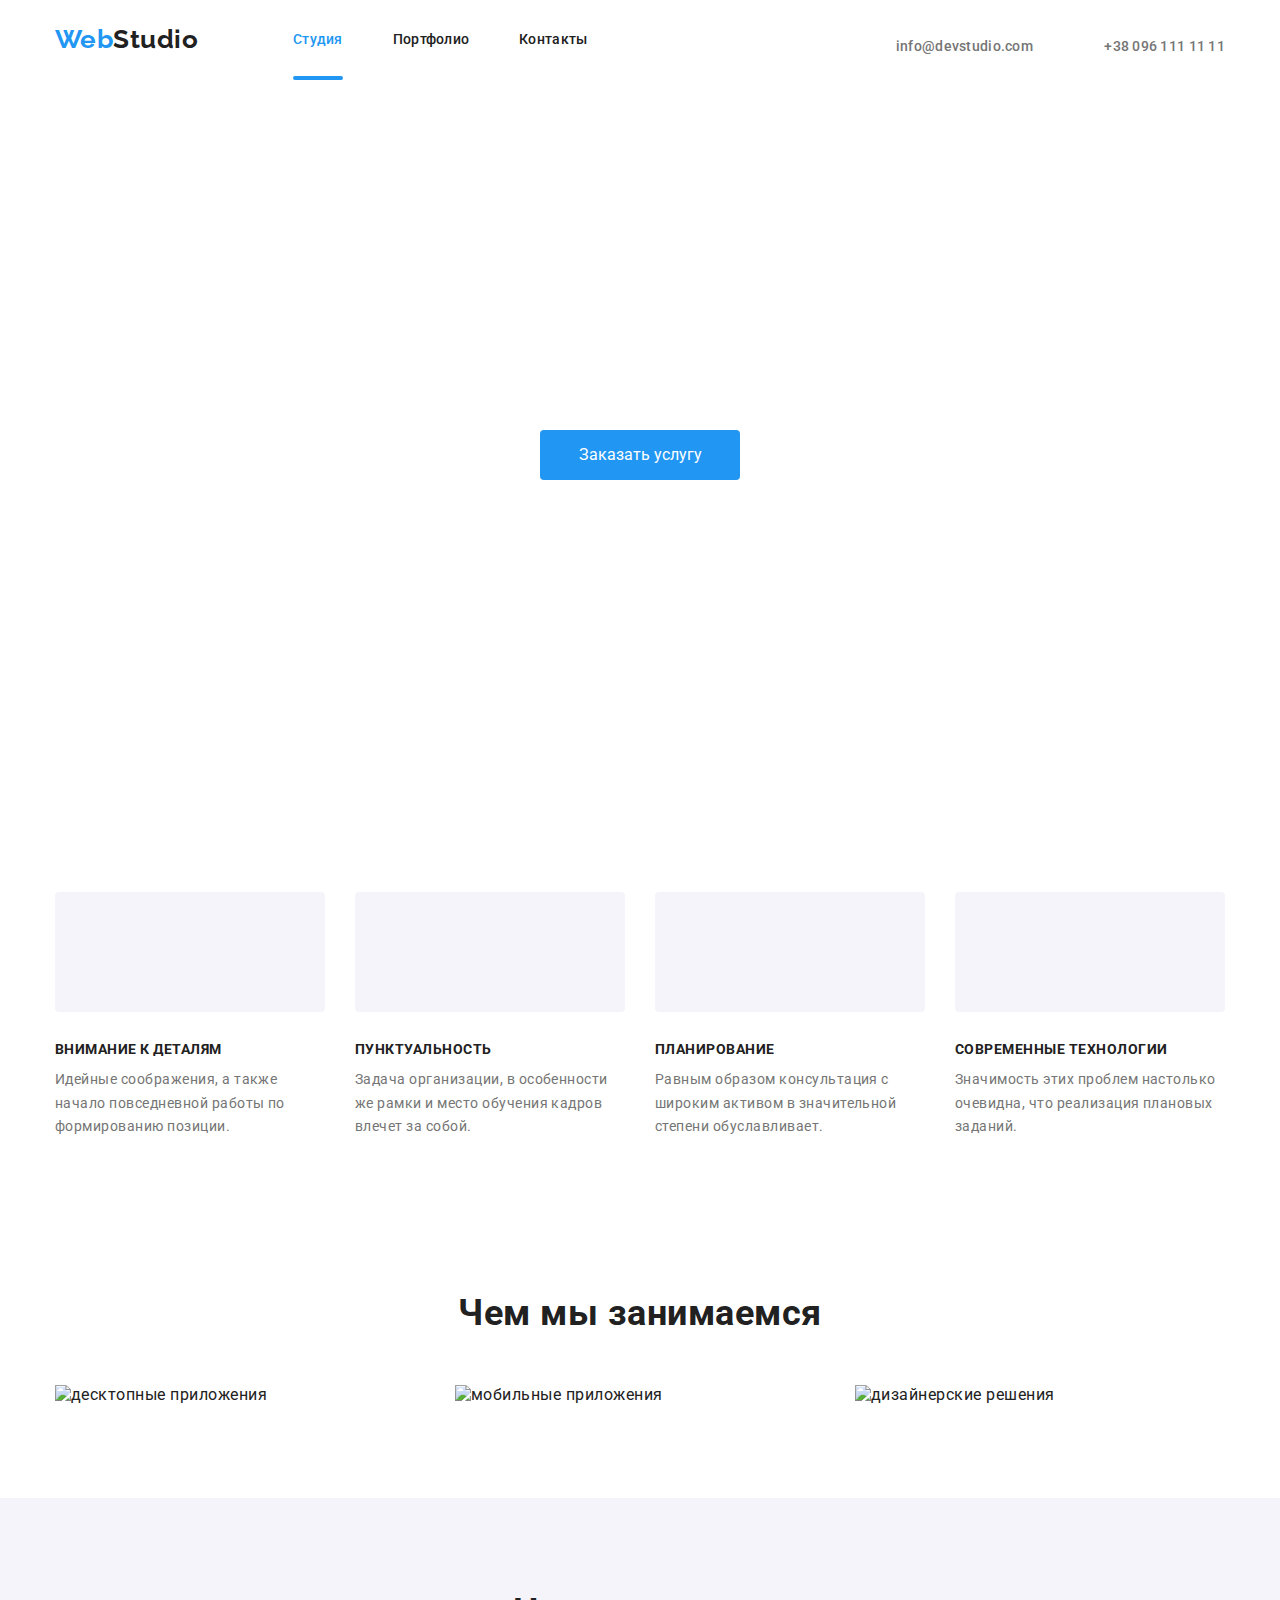
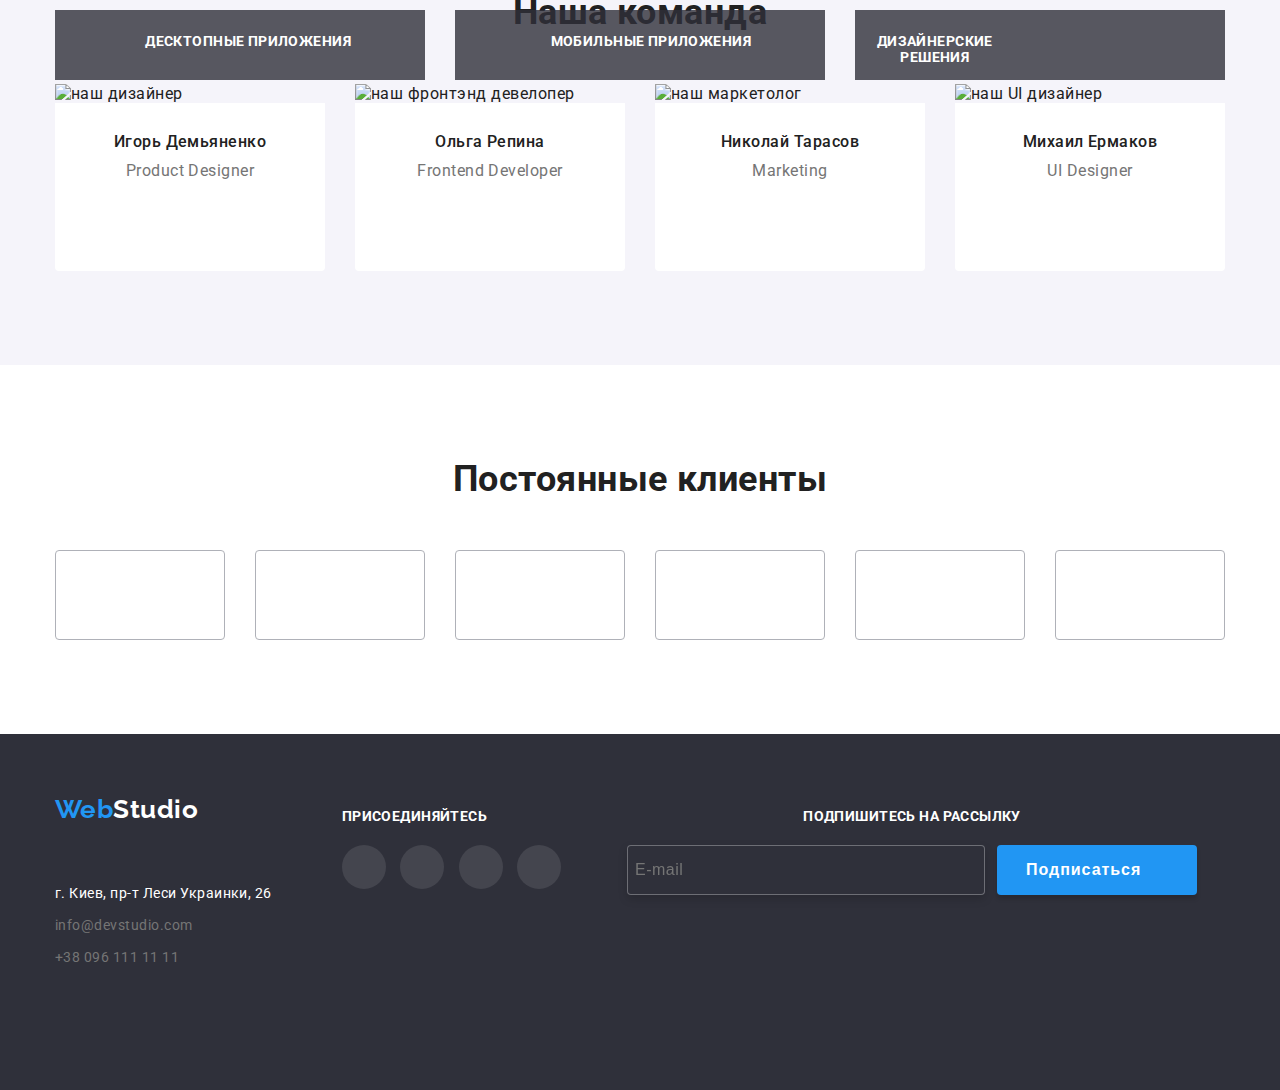
==== commit 072332ad: "fixed" ====
--- a/index.html
+++ b/index.html
@@ -52,8 +52,8 @@
 
                                 <a href="tel:+380961111111" class="kontakte-now ">
                                     <svg class="kontakte-now__svg">
-                            <use href="./images/sprite.svg#phone"></use>
-                        </svg> +38 096 111 11 11
+                                        <use href="./images/sprite.svg#phone"></use>
+                                    </svg> +38 096 111 11 11
                                 </a>
                             </li>
                         </ul>
--- a/css/main.min.css
+++ b/css/main.min.css
@@ -1,2 +1,2 @@
-html{overflow-x:hidden}body{color:#212121;background-color:#fff;font-family:Roboto, sans-serif;letter-spacing:0.03em;margin:0;overflow-x:hidden;position:relative}.list{margin:0;padding:0;list-style:none}.menu-class{position:relative}@media screen and (min-width: 768px){.menu-class{display:flex}}.hidden{display:none}.container{box-sizing:border-box;margin-left:auto;margin-right:auto;padding-left:15px;padding-right:15px}@media screen and (min-width: 480px){.container{width:480px}}@media screen and (min-width: 768px){.container{width:768px}}@media screen and (min-width: 1200px){.container{width:1200px}}.specialisations__title,.team__title,.clients__title{color:#212121;font-weight:700;font-size:36px;line-height:1.16;text-align:center}.buttons__title,.works-title{margin-top:0;margin-bottom:50px;text-align:center}.social-list{padding-left:calc((100% - 206px) / 2);padding-right:calc((100% - 206px) / 2);display:flex;justify-content:space-between;padding-bottom:24px}@media screen and (min-width: 768px){.social-list{padding-bottom:24px;padding-right:74px;padding-left:74px}}@media screen and (min-width: 1200px){.social-list{padding-bottom:30px;padding-right:0;padding-left:0}}.social-list__link{display:flex;justify-content:center;align-items:center;width:44px;height:44px;background-color:#ffffff;border-radius:50%;transition:background-color 250ms cubic-bezier(0.4, 0, 0.2, 1)}.social-list__link svg{width:20px;height:20px;fill:#AFB1B8;transition:fill 250ms cubic-bezier(0.4, 0, 0.2, 1)}.social-list__link:hover{background-color:#2196F3;fill:#fff}.social-list__link:hover svg{fill:#fff}.filter-block{padding-top:60px;text-decoration:none}@media screen and (min-width: 1200px){.filter-block{padding-top:94px}}.buttons__list{display:flex;flex-wrap:wrap}@media screen and (min-width: 768px){.buttons__list{display:flex;margin-top:0;margin-left:auto;justify-content:center}}.buttons__item{margin-bottom:15px;display:inline-block;text-decoration:none}.buttons__item:not(:last-child){margin-right:8px}@media screen and (max-width: 767px){.buttons__item:nth-child(n+4){margin-bottom:40px}}@media screen and (min-width: 768px){.buttons__item{margin-bottom:30px}.buttons__item:not(:last-child){margin-right:8px}}@media screen and (min-width: 1200px){.buttons__item{margin-bottom:50px}}.buttons__link{color:#212121;background-color:#F5F4FA;font-family:inherit;padding:6px 22px;font-family:inherit;font-weight:500;font-size:16px;line-height:1.625;border-radius:4px;margin-top:0;transition:background-color 250ms cubic-bezier(0.4, 0, 0.2, 1);transition:color 250ms cubic-bezier(0.4, 0, 0.2, 1);border:transparent}.buttons__link:hover,.buttons__link:focus{color:#fff}.buttons__link:hover,.buttons__link:focus{background-color:#2196F3;cursor:pointer;box-shadow:0px 3px 1px rgba(0,0,0,0.1),0px 1px 2px rgba(0,0,0,0.08),0px 2px 2px rgba(0,0,0,0.12)}.backdrop{position:fixed;top:0;left:0;width:100%;height:100%;background-color:rgba(0,0,0,0.2);transition:all 250ms cubic-bezier(0.4, 0, 0.2, 1)}.modal{position:absolute;top:50%;left:50%;width:450px;height:609px;transform:translate(-50%, -50%);background-color:#fff}@media screen and (min-width: 768px){.modal{width:450px;height:609px}}@media screen and (min-width: 1200px){.modal{width:528px;height:581px}}.modal__title{margin-top:0;margin-bottom:12px;font-weight:700;font-size:20px;line-height:1.15;text-align:center;letter-spacing:0.03em;color:#212121}.modal__icon-name svg{position:absolute;top:30px;width:12px;height:12px;margin-left:15px;margin-right:15px}.modal__icon-tel svg{position:absolute;top:30px;width:13px;height:13px;margin-left:14.27px;margin-right:15px}.modal__icon-email svg{position:absolute;top:30px;width:15px;height:12px;margin-left:13px;margin-right:15px}.close-modal{position:absolute;top:8px;right:8px;cursor:pointer;width:30px;height:30px;background-color:transparent;border-radius:50%;border:1px solid rgba(0,0,0,0.1);transition:transform 250ms cubic-bezier(0.4, 0, 0.2, 1)}.close-modal:hover svg{fill:#2196F3}.is-hidden{opacity:0;visibility:hidden;pointer-events:none}.backdrop svg{width:11px;height:11px;fill:#000000}.form{padding-left:41px;padding-right:39px;padding-top:30px;padding-bottom:40px}.form__field{position:relative;display:flex;flex-direction:column;margin-bottom:10px;margin-top:50}.form__field input{border:1px solid rgba(33,33,33,0.2);box-sizing:border-box;border-radius:4px;width:370px;height:40px}@media screen and (min-width: 1200px){.form__field input{width:448px}}.form__field:focus svg,.form__field:hover svg{fill:#2196F3}.form__field input::placeholder{font-weight:400;font-size:12px;line-height:1.16;letter-spacing:0.01em;color:rgba(117,117,117,0.5)}.form__label{position:relative;top:70%;left:0px;margin-bottom:4px;font-weight:400;font-size:12px;line-height:1.16;letter-spacing:0.01em;color:#757575}.form__input{padding-left:42px;transition:color 250ms cubic-bezier(0.4, 0, 0.2, 1)}.form__input:hover,.form__input:focus{cursor:pointer;border-color:#2196F3;outline:none}.text-comment{font-weight:400;font-size:12px;line-height:1.16;letter-spacing:0.01em;color:#757575;top:0;margin-bottom:4px;transform:translate(100% 50%)}.textarea{resize:none}.comment{width:370px;height:120px;left:576px;top:518px;border:1px solid rgba(33,33,33,0.2);box-sizing:border-box;border-radius:4px;margin-bottom:20px}@media screen and (min-width: 1200px){.comment{width:448px}}.input-text{resize:none;padding-top:12px;padding-left:16px;padding-right:16px;padding-bottom:12px;font-weight:400;font-size:12px;line-height:1.16;letter-spacing:0.01em;color:rgba(117,117,117,0.5)}.checkbox-label{margin-bottom:30px}.checkbox-txt{cursor:pointer;font-weight:400;font-size:12px;line-height:1.71;letter-spacing:0.03em;color:#757575;margin-left:8.38px}@media screen and (min-width: 1200px){.checkbox-txt{font-size:14px}}.checkbox{appearance:none;position:absolute}.checkbox:checked+.checkbox-icon{background-image:url("../images/icon-check.jpg");border:transparent}.checkbox-icon{display:inline-block;width:16px;height:15px;border:1px solid #000;border-radius:3px;transition:color 250ms cubic-bezier(0.4, 0, 0.2, 1)}.terms{color:#2196F3;text-decoration:underline}.send{font-family:inherit;font-weight:700;width:200px;height:50px;background:#2196F3;box-shadow:0px 4px 4px rgba(0,0,0,0.15);border-radius:4px;display:block;margin:auto;margin-bottom:40px;color:#fff;border:none}.submit{padding-bottom:40px}.send-text{font-weight:700;font-size:16px;line-height:1.87;display:flex;align-items:center;text-align:center;letter-spacing:0.06em;color:#fff;padding:10px 55px 10px 56px}.site-nav{display:flex;align-items:center;height:60px}@media screen and (min-width: 768px){.site-nav{height:80px}}.site-nav__logo{width:134px;margin-top:16px;margin-bottom:16px;color:#212121;font-family:Raleway;font-weight:700;line-height:1.19;text-decoration:none;font-size:24px}@media screen and (min-width: 768px){.site-nav__logo{margin:auto;margin-right:88px;margin-left:0}}@media screen and (min-width: 1200px){.site-nav__logo{margin:auto;font-size:26px;margin-right:93px;margin-top:24px;margin-bottom:25px;width:145px}}.site-nav__accent-first{color:#2196F3}.site-nav__accent-second{color:#fff}.pages{display:none}@media screen and (min-width: 768px){.pages{font-size:14px;line-height:1.14;letter-spacing:0.02em;display:flex;font-weight:500}.pages__item:not(:last-child){margin-right:50px}.pages__link{display:block;position:relative;padding-top:32px;padding-bottom:32px;color:#212121;text-decoration:none;transition:color 250ms cubic-bezier(0.4, 0, 0.2, 1)}.pages__link:hover,.pages__link:focus{color:#2196F3}.pages .current{color:#2196F3}.pages .current::after{content:'';display:block;width:100%;height:4px;background:#2196F3;position:absolute;border-radius:2px;bottom:0;left:0}}.navigation__pages{margin:auto;display:flex;flex-direction:column}.contacts-first__item{font-weight:500;position:relative}.current::after{color:#2196F3}.pages,.contacts-header{display:none}@media screen and (min-width: 768px){.pages,.contacts-header{display:flex;font-size:14px;line-height:1.14;letter-spacing:0.02em}}@media screen and (min-width: 768px){.contacts-header{flex-direction:column;margin-left:auto;margin-top:21px;margin-bottom:21px;align-items:baseline}.contacts-header__envelope svg{width:16px;height:12px;fill:#757575}.contacts-header__phone svg{width:10px;height:16px;margin-left:0px;fill:#757575}.contacts-header__envelope:hover svg{fill:#2196F3}.contacts-header__phone:hover svg{fill:#2196F3}}@media screen and (min-width: 1200px){.contacts-header{font-size:14px;flex-direction:row;line-height:1.14;letter-spacing:0.02em;display:flex;margin-left:auto;align-items:baseline}.contacts-header__item:not(:last-child){margin-right:50px}.contacts-header__envelope svg{width:16px;height:12px;fill:#757575}.contacts-header__phone svg{width:10px;height:16px;margin-left:0px;fill:#757575}.contacts-header__envelope:hover svg{fill:#2196F3}.contacts-header__phone:hover svg{fill:#2196F3}}@media screen and (min-width: 768px){.contacts-now{font-weight:500;color:#757575;text-decoration:none}.contacts-now:hover,.contacts-now:focus{color:#2196F3}}.contacts-now__svg{margin-right:8px}.line{position:absolute;width:100%;height:0px;left:0px;top:60px;border:1px solid #ECECEC}@media screen and (min-width: 768px){.line{top:80px}}.hero{background-position:center;background-image:linear-gradient(to right, rgba(47,48,58,0.4), rgba(47,48,58,0.4)),url("../images/header_mob.jpg");background-repeat:no-repeat;width:100%;max-width:1600px;display:flex;margin-bottom:60px;text-align:center;letter-spacing:0.06em}@media screen and (min-device-pixel-ratio: 2), screen and (min-resolution: 192dpi), screen and (min-resolution: 2dppx){.hero .box{background-image:url("../images/header_mob@2x.jpg")}}@media screen and (min-width: 768px){.hero{background-image:url("../images/header_tab.jpg")}}@media screen and (min-width: 1200px){.hero{background-image:url("../images/header.jpg")}}@media screen and (min-width: 1200px){.hero{margin-bottom:94px}}.hero__button{display:flex;display:inline-block;padding:10px 32px;margin-bottom:118px;align-items:center;text-align:center;border-radius:4px;color:#fff;background-color:#2196F3;font-family:inherit;font-size:16px;line-height:1.8;border:1px solid transparent;width:200px;height:50px;cursor:pointer}@media screen and (min-width: 1200px){.hero__button{margin-bottom:200px}}.hero__title{margin-top:118px;font-size:26px;margin-bottom:30px;color:#fff;font-weight:900;line-height:1.36;text-transform:uppercase}@media screen and (min-width: 1200px){.hero__title{margin-top:200px;font-size:44px}}.features{padding-bottom:30px}@media screen and (min-width: 1200px){.features{margin-bottom:0}}.features__title{margin-top:0;text-align:center}@media screen and (min-width: 768px){.features__container{display:flex;flex-wrap:wrap}}@media screen and (min-width: 1200px){.features__container{display:flex}}.features__card{margin-bottom:30px}@media screen and (min-width: 768px){.features__card{width:calc((100% - 30px) / 2)}.features__card:not(:nth-child(2n)){margin-right:30px}}@media screen and (min-width: 1200px){.features__card{width:calc((100% - 90px) / 4);margin-bottom:0}.features__card:not(:last-child){margin-right:30px}}.features__card::before{display:block;content:"";height:120px;background:#F5F4FA;background-size:auto;background-repeat:no-repeat;background-position:center;border-radius:4px;margin-bottom:30px}.features__subtitle{text-align:center;margin-bottom:10px;margin-top:0;color:#212121;font-weight:700;font-size:14px;line-height:1.14;text-transform:uppercase}@media screen and (min-width: 768px){.features__subtitle{text-align:left}}.features__description{margin-top:0;margin-bottom:0;color:#757575;font-weight:400;font-size:14px;line-height:1.71}.icon-first::before{background-image:url("../images/svg/antenna.svg")}.icon-second::before{background-image:url("../images/svg/clock.svg")}.icon-third::before{background-image:url("../images/svg/diagram.svg")}.icon-fourth::before{background-image:url("../images/svg/astronaut.svg")}@media screen and (max-width: 1199px){.specialisations{display:none}}.specialisations{padding-top:94px;padding-bottom:94px;background-color:#fff}.specialisations__title{margin-top:0;margin-bottom:50px;text-align:center}.specialisations__list{display:flex}.specialisations__img{position:relative}.specialisations__img:not(:last-child){width:calc((100% - 60px) / 3);margin-right:30px}.specialisations__icon{margin:auto}.specialisations__overlay::before{position:absolute;display:inline-block;opacity:0.8;content:'';width:370px;height:70px;top:225px;background-color:#2f303a}.specialisations__label{position:absolute;top:235px;right:20%;opacity:1;font-weight:700;font-size:14px;line-height:1.14;text-align:center;letter-spacing:0.03em;text-transform:uppercase;color:#fff}.team{padding-top:60px;padding-bottom:30px;background-color:#F5F4FA}@media screen and (min-width: 1200px){.team{padding-top:94px;padding-bottom:94px}}.team__title{margin-top:0px;margin-bottom:30px}@media screen and (min-width: 1200px){.team__title{margin-bottom:50px}}@media screen and (min-width: 768px){.team__list{display:flex;flex-wrap:wrap}}@media screen and (min-width: 1200px){.team__list{display:flex}}.team__card{margin-right:0;margin-bottom:30px}@media screen and (min-width: 768px){.team__card{width:calc((100% - 30px) / 2)}.team__card:not(:nth-child(2n)){margin-right:30px}}@media screen and (min-width: 1200px){.team__card{width:calc((100% - 90px) / 4)}.team__card:not(:last-child){margin-right:30px}}.team__img{display:block;margin:auto;width:100%}.team__content{background:#FFFFFF;border-radius:0px 0px 4px 4px;box-sizing:border-box}@media screen and (min-width: 1200px){.team__content{padding-left:24px;padding-right:24px}}.team__name{margin:0 auto;margin-bottom:10px;padding-top:30px;text-align:center;color:#212121;font-weight:500;font-size:16px;line-height:1.18}.team__prof{margin-top:0;text-align:center;margin-bottom:16px;font-weight:400;font-size:16px;line-height:1.18;color:#757575}.clients{padding-top:60px;padding-bottom:30px}@media screen and (min-width: 1200px){.clients{padding-top:94px;padding-bottom:94px}}.clients__list{display:flex;flex-wrap:wrap}.clients__title{margin-top:0;margin-bottom:50px}.clients__card{height:90px;margin-bottom:30px;border:1px solid #AFB1B8;box-sizing:border-box;border-radius:4px;display:flex;justify-content:center;align-items:center;cursor:pointer;transition:border-color 250ms cubic-bezier(0.4, 0, 0.2, 1)}@media screen and (max-width: 767px){.clients__card{width:calc((100% - 30px) / 2)}.clients__card:not(:nth-child(2n)){margin-right:30px}}@media screen and (min-width: 768px){.clients__card{width:calc((100% - 60px) / 3)}.clients__card:not(:nth-child(3n)){margin-right:30px}}@media screen and (min-width: 1200px){.clients__card{width:calc((100% - 150px) / 6);margin-bottom:0px}.clients__card:not(:last-child){margin-right:30px}}.clients__card:hover{border-color:#2196F3}.clients__card:hover svg{fill:#2196F3}.cleint__size{width:88.48px;height:45.44px;fill:#AFB1B8;transition:fill 250ms cubic-bezier(0.4, 0, 0.2, 1)}.contacts-footer{background-color:#2F303A;padding-top:60px;padding-bottom:60px}@media screen and (min-width: 1200px){.contacts-footer{display:flex;flex-direction:column}}.contacts-footer__left{width:231px;margin:auto;text-align:center}@media screen and (min-width: 768px){.contacts-footer__left{margin:auto;margin-bottom:60px}}@media screen and (min-width: 1200px){.contacts-footer__left{margin-left:0;text-align:left}}.contacts-footer__center{text-align:center;margin-top:60px}@media screen and (min-width: 768px){.contacts-footer__center{margin:auto;margin-top:5px}}@media screen and (min-width: 1200px){.contacts-footer__center{text-align:left;margin-top:12px}}.contacts-footer__right{text-align:center}@media screen and (min-width: 768px){.contacts-footer__right{margin:auto;width:450px}}@media screen and (min-width: 1200px){.contacts-footer__right{margin-top:12px;width:570px}}.contacts{font-weight:400;font-size:14px;line-height:1.7;font-style:normal;display:flex;flex-direction:column}.contacts__city,.contacts__email{margin-top:0;margin-bottom:8px}.contacts__phone{margin-top:0}.contacts__address{color:#fff}.contacts__email,.contacts__phone{color:#757575;text-decoration:none}.no-margin{margin-top:20px}@media screen and (min-width: 768px){.no-margin{margin-top:0}}.general{margin-left:auto;margin-right:auto}@media screen and (min-width: 768px){.general{display:flex;flex-wrap:wrap}}@media screen and (min-width: 1200px){.general{display:flex;justify-content:space-between}}.follow{margin-top:20px;margin-bottom:60px}.follow__text{font-weight:700;font-size:14px;line-height:1.14;letter-spacing:0.03em;text-transform:uppercase;color:#fff}.follow__social-link{display:flex;justify-content:center;align-items:center;width:44px;height:44px;background-color:rgba(255,255,255,0.1);border-radius:50%;transition:background-color 250ms cubic-bezier(0.4, 0, 0.2, 1)}.follow__social-link svg{width:20px;height:20px}.follow__social-link:hover{background-color:#2196F3}.follow__item{display:inline-block;margin-right:10px}.subscribe{font-weight:700;font-size:14px;line-height:1.14;letter-spacing:0.03em;text-transform:uppercase;color:#FFFFFF}.subscribe__together{width:100%}@media screen and (min-width: 768px){.subscribe__together{display:contents}}@media screen and (min-width: 1200px){.subscribe__together{display:flex;flex-direction:row;flex-wrap:nowrap;justify-content:space-between}}.subscribe__email{margin-top:20px;width:358px;height:50px;border:1px solid rgba(255,255,255,0.3);background-color:#2F303A;box-sizing:border-box;filter:drop-shadow(0px 4px 4px rgba(0,0,0,0.15));border-radius:4px}.subscribe__input-email{width:100%;max-width:450px;font-weight:normal;font-size:16px;line-height:1.25;display:flex;align-items:center;letter-spacing:0.03em;color:rgba(255,255,255,0.6)}@media screen and (min-width: 1200px){.subscribe__input-email{margin-right:12px;width:358px}}.subscribe__button{cursor:pointer;margin:auto;margin-top:20px;width:200px;height:50px;background:#2196F3;box-shadow:0px 4px 4px rgba(0,0,0,0.15);border-radius:4px;border:transparent}@media screen and (min-width: 1200px){.subscribe__button{margin-left:0}}.subscribe__button svg{width:24px;height:24px;margin-left:10px}.subscribe__text{font-weight:700;font-size:16px;line-height:1.87;display:flex;align-items:center;text-align:center;letter-spacing:0.06em;color:#FFFFFF;padding-left:29px;padding-top:10px;padding-bottom:10px}.works{padding-bottom:30px}@media screen and (min-width: 768px){.works{padding-bottom:0px}}@media screen and (min-width: 1200px){.works{padding-bottom:94px}}.works__title{margin-top:0}.works__card{display:flex;flex-wrap:wrap}.works__card-elem{margin:0 auto;margin-bottom:30px}.works__card-elem:last-child{margin-bottom:60px}@media screen and (max-width: 767px){.works__card-elem{width:100%}}@media screen and (min-width: 768px){.works__card-elem{width:354px;margin-right:30px}.works__card-elem:nth-child(2n){margin-right:0}.works__card-elem:last-child{margin-left:0}}@media screen and (min-width: 1200px){.works__card-elem{width:calc((100% - 60px) / 3)}.works__card-elem:nth-child(3n){margin-right:0}.works__card-elem:not(:nth-child(3n)){margin-right:30px}.works__card-elem:nth-child(n+7){margin-bottom:0px}}.works__card-elem:hover{box-shadow:0px 1px 1px rgba(0,0,0,0.12),0px 4px 4px rgba(0,0,0,0.06),1px 4px 6px rgba(0,0,0,0.16)}.works__card-elem:hover .card__overlay-text{opacity:0.9;align-items:center;transform:translateY(0)}.works__card-elem:hover .card-thumb::before{opacity:0.9}.works__img{display:block;width:100%}@media screen and (min-width: 768px){.works__img{width:354px;height:294px}}@media screen and (min-width: 768px){.works__img{width:100%}}.works__link{text-decoration:none}.works__link:hover .card-thumb::before{transform:translateY(0)}.card-thumb{position:relative;overflow:hidden}.card-thumb::before{position:absolute;display:inline-block;content:'';width:100%;height:100%;background-color:#2196f3;transform:translateY(100%);transition:transform 250ms cubic-bezier(0.4, 0, 0.2, 1)}.card__overlay-text{position:absolute;display:inline-block;opacity:0;padding:63px 24px;font-weight:400;font-size:18px;line-height:1.55;letter-spacing:0.03em;color:#fff;margin-top:0;margin-bottom:0;transform:translateY(100%);transition:transform 250ms cubic-bezier(0.4, 0, 0.2, 1)}.card-content{background:#FFFFFF;border:1px solid #EEEEEE;box-sizing:border-box;padding-left:24px;padding-right:24px;padding-top:20px;padding-bottom:20px;margin-top:0}.card-content__subtitle{margin-top:0;margin-bottom:4px;color:#212121;font-weight:700;font-size:18px;line-height:2;letter-spacing:0.06em}.card-content__type{margin-top:0;margin-bottom:0px;color:#757575;font-weight:400;font-size:16px;line-height:1.8}.menu-button{display:inline-flex;margin-left:auto;padding:0;border:none;background-color:transparent}@media screen and (min-width: 768px){.menu-button{display:none}}.menu-button .icon-close{display:none}.menu-button.is-open .icon-close{display:block}.menu-button.is-open .icon-menu{display:none}.menu-container.is-open{display:block}.icon-close:hover svg{fill:#2196F3}.icon-menu:hover svg{fill:#2196F3}.menu-container{display:none;position:absolute;width:480px;height:453px;left:0px;top:60px;background:#FFFFFF;box-shadow:0px 4px 8px rgba(0,0,0,0.04),0px 2px 4px rgba(0,0,0,0.08),0px 1px 3px rgba(0,0,0,0.16);text-align:center;font-size:14px}@media screen and (min-width: 768px){.menu-container{display:none;position:absolute;top:100%;left:0;width:100%}.menu-container.is-open{display:block}}.navigation{position:absolute;width:99px;height:155px;left:191px;top:60px;font-size:18px;line-height:1.16;letter-spacing:0.02em;font-weight:500}.navigation__link{display:block;position:relative;color:#212121;text-decoration:none;transition:color 250ms cubic-bezier(0.4, 0, 0.2, 1)}.navigation__link:hover,.navigation__link:focus{color:#2196F3}.navigation .current{color:#2196F3}.navigation .current::after{position:relative;content:'';display:block;width:100%;height:4px;background:#2196F3;position:absolute;border-radius:2px;margin-top:8px;left:0}.kontakte{padding-top:60px}.kontakte-header{width:178px;height:21px;flex-direction:column;margin-left:auto;margin-right:auto;margin-top:215px}.kontakte-header__item{margin-bottom:16px}.kontakte-header__item:last-child{margin-bottom:0}.kontakte-header__envelope svg{width:16px;height:12px;margin-right:10px;fill:#757575}.kontakte-header__phone svg{width:10px;height:15px;margin-left:0px;margin-right:10px;fill:#757575}.kontakte-header__envelope:hover svg{fill:#2196F3}.kontakte-header__phone:hover svg{fill:#2196F3}.kontakte-now{font-weight:500;color:#757575;text-decoration:none}.kontakte-now:hover,.kontakte-now:focus{color:#2196F3}.navigation-pages__item{margin-bottom:40px}.navigation-pages__item:last-child{margin-bottom:0px}
+html{overflow-x:hidden}body{color:#212121;background-color:#fff;font-family:Roboto, sans-serif;letter-spacing:0.03em;margin:0;overflow-x:hidden;position:relative}.list{margin:0;padding:0;list-style:none}.menu-class{position:relative}@media screen and (min-width: 768px){.menu-class{display:flex}}.hidden{display:none}.container{box-sizing:border-box;margin-left:auto;margin-right:auto;padding-left:15px;padding-right:15px}@media screen and (min-width: 480px){.container{width:480px}}@media screen and (min-width: 768px){.container{width:768px;align-items:center}}@media screen and (min-width: 1200px){.container{width:1200px;align-items:center}}.specialisations__title,.team__title,.clients__title{color:#212121;font-weight:700;font-size:36px;line-height:1.16;text-align:center}.buttons__title,.works-title{margin-top:0;margin-bottom:50px;text-align:center}.social-list{padding-left:calc((100% - 206px) / 2);padding-right:calc((100% - 206px) / 2);display:flex;justify-content:space-between;padding-bottom:24px}@media screen and (min-width: 768px){.social-list{padding-bottom:24px;padding-right:74px;padding-left:74px}}@media screen and (min-width: 1200px){.social-list{padding-bottom:30px;padding-right:0;padding-left:0}}.social-list__link{display:flex;justify-content:center;align-items:center;width:44px;height:44px;background-color:#ffffff;border-radius:50%;transition:background-color 250ms cubic-bezier(0.4, 0, 0.2, 1)}.social-list__link svg{width:20px;height:20px;fill:#AFB1B8;transition:fill 250ms cubic-bezier(0.4, 0, 0.2, 1)}.social-list__link:hover{background-color:#2196F3;fill:#fff}.social-list__link:hover svg{fill:#fff}.filter-block{padding-top:60px;text-decoration:none}@media screen and (min-width: 1200px){.filter-block{padding-top:94px}}.buttons__list{display:flex;flex-wrap:wrap}@media screen and (min-width: 768px){.buttons__list{display:flex;margin-top:0;margin-left:auto;justify-content:center}}.buttons__item{margin-bottom:15px;display:inline-block;text-decoration:none}.buttons__item:not(:last-child){margin-right:8px}@media screen and (max-width: 767px){.buttons__item:nth-child(n+4){margin-bottom:40px}}@media screen and (min-width: 768px){.buttons__item{margin-bottom:30px}.buttons__item:not(:last-child){margin-right:8px}}@media screen and (min-width: 1200px){.buttons__item{margin-bottom:50px}}.buttons__link{color:#212121;background-color:#F5F4FA;font-family:inherit;padding:6px 22px;font-family:inherit;font-weight:500;font-size:16px;line-height:1.625;border-radius:4px;margin-top:0;transition:background-color 250ms cubic-bezier(0.4, 0, 0.2, 1);transition:color 250ms cubic-bezier(0.4, 0, 0.2, 1);border:transparent}.buttons__link:hover,.buttons__link:focus{color:#fff}.buttons__link:hover,.buttons__link:focus{background-color:#2196F3;cursor:pointer;box-shadow:0px 3px 1px rgba(0,0,0,0.1),0px 1px 2px rgba(0,0,0,0.08),0px 2px 2px rgba(0,0,0,0.12)}.backdrop{position:fixed;top:0;left:0;width:100%;height:100%;background-color:rgba(0,0,0,0.2);transition:all 250ms cubic-bezier(0.4, 0, 0.2, 1)}.modal{position:absolute;top:50%;left:50%;width:450px;height:609px;transform:translate(-50%, -50%);background-color:#fff}@media screen and (min-width: 768px){.modal{width:450px;height:609px}}@media screen and (min-width: 1200px){.modal{width:528px;height:581px}}.modal__title{margin-top:0;margin-bottom:12px;font-weight:700;font-size:20px;line-height:1.15;text-align:center;letter-spacing:0.03em;color:#212121}.modal__icon-name svg{position:absolute;top:30px;width:12px;height:12px;margin-left:15px;margin-right:15px}.modal__icon-tel svg{position:absolute;top:30px;width:13px;height:13px;margin-left:14.27px;margin-right:15px}.modal__icon-email svg{position:absolute;top:30px;width:15px;height:12px;margin-left:13px;margin-right:15px}.close-modal{position:absolute;top:8px;right:8px;cursor:pointer;width:30px;height:30px;background-color:transparent;border-radius:50%;border:1px solid rgba(0,0,0,0.1);transition:transform 250ms cubic-bezier(0.4, 0, 0.2, 1)}.close-modal:hover svg{fill:#2196F3}.is-hidden{opacity:0;visibility:hidden;pointer-events:none}.backdrop svg{width:11px;height:11px;fill:#000000}.form{padding-left:41px;padding-right:39px;padding-top:30px;padding-bottom:40px}.form__field{position:relative;display:flex;flex-direction:column;margin-bottom:10px;margin-top:50}.form__field input{border:1px solid rgba(33,33,33,0.2);box-sizing:border-box;border-radius:4px;width:370px;height:40px}@media screen and (min-width: 1200px){.form__field input{width:448px}}.form__field:focus svg,.form__field:hover svg{fill:#2196F3}.form__field input::placeholder{font-weight:400;font-size:12px;line-height:1.16;letter-spacing:0.01em;color:rgba(117,117,117,0.5)}.form__label{position:relative;top:70%;left:0px;margin-bottom:4px;font-weight:400;font-size:12px;line-height:1.16;letter-spacing:0.01em;color:#757575}.form__input{padding-left:42px;transition:color 250ms cubic-bezier(0.4, 0, 0.2, 1)}.form__input:hover,.form__input:focus{cursor:pointer;border-color:#2196F3;outline:none}.text-comment{font-weight:400;font-size:12px;line-height:1.16;letter-spacing:0.01em;color:#757575;top:0;margin-bottom:4px;transform:translate(100% 50%)}.textarea{resize:none}.comment{width:370px;height:120px;left:576px;top:518px;border:1px solid rgba(33,33,33,0.2);box-sizing:border-box;border-radius:4px;margin-bottom:20px}@media screen and (min-width: 1200px){.comment{width:448px}}.input-text{resize:none;padding-top:12px;padding-left:16px;padding-right:16px;padding-bottom:12px;font-weight:400;font-size:12px;line-height:1.16;letter-spacing:0.01em;color:rgba(117,117,117,0.5)}.checkbox-label{margin-bottom:30px}.checkbox-txt{cursor:pointer;font-weight:400;font-size:12px;line-height:1.71;letter-spacing:0.03em;color:#757575;margin-left:8.38px}@media screen and (min-width: 1200px){.checkbox-txt{font-size:14px}}.checkbox{appearance:none;position:absolute}.checkbox:checked+.checkbox-icon{background-image:url("../images/icon-check.jpg");border:transparent}.checkbox-icon{display:inline-block;width:16px;height:15px;border:1px solid #000;border-radius:3px;transition:color 250ms cubic-bezier(0.4, 0, 0.2, 1)}.terms{color:#2196F3;text-decoration:underline}.send{font-family:inherit;font-weight:700;width:200px;height:50px;background:#2196F3;box-shadow:0px 4px 4px rgba(0,0,0,0.15);border-radius:4px;display:block;margin:auto;margin-bottom:40px;color:#fff;border:none}.submit{padding-bottom:40px}.send-text{font-weight:700;font-size:16px;line-height:1.87;display:flex;align-items:center;text-align:center;letter-spacing:0.06em;color:#fff;padding:10px 55px 10px 56px}.site-nav{display:flex;align-items:center;height:60px}@media screen and (min-width: 768px){.site-nav{height:80px}}.site-nav__logo{width:134px;margin-top:16px;margin-bottom:16px;color:#212121;font-family:Raleway;font-weight:700;line-height:1.19;text-decoration:none;font-size:24px}@media screen and (min-width: 768px){.site-nav__logo{margin:auto;margin-right:88px;margin-left:0}}@media screen and (min-width: 1200px){.site-nav__logo{margin:auto;font-size:26px;margin-right:93px;margin-top:24px;margin-bottom:25px;width:145px}}.site-nav__accent-first{color:#2196F3}.site-nav__accent-second{color:#fff}.pages{display:none}@media screen and (min-width: 768px){.pages{font-size:14px;line-height:1.14;letter-spacing:0.02em;display:flex;font-weight:500}.pages__item:not(:last-child){margin-right:50px}.pages__link{display:block;position:relative;padding-top:32px;padding-bottom:32px;color:#212121;text-decoration:none;transition:color 250ms cubic-bezier(0.4, 0, 0.2, 1)}.pages__link:hover,.pages__link:focus{color:#2196F3}.pages .current{color:#2196F3}.pages .current::after{content:'';display:block;width:100%;height:4px;background:#2196F3;position:absolute;border-radius:2px;bottom:0;left:0}}.navigation__pages{margin:auto;display:flex;flex-direction:column}.contacts-first__item{font-weight:500;position:relative}.current::after{color:#2196F3}.pages,.contacts-header{display:none}@media screen and (min-width: 768px){.pages,.contacts-header{display:flex;font-size:14px;line-height:1.14;letter-spacing:0.02em}}@media screen and (min-width: 768px){.contacts-header{flex-direction:column;margin-left:auto;align-items:baseline}.contacts-header__envelope svg{width:16px;height:12px;fill:#757575}.contacts-header__phone svg{width:10px;height:16px;margin-left:0px;margin-top:10px;fill:#757575}.contacts-header__envelope:hover svg{fill:#2196F3}.contacts-header__phone:hover svg{fill:#2196F3}}@media screen and (min-width: 1200px){.contacts-header{font-size:14px;flex-direction:row;line-height:1.14;letter-spacing:0.02em;display:flex;margin-left:auto;align-items:baseline}.contacts-header__item:not(:last-child){margin-right:50px}.contacts-header__envelope svg{width:16px;height:12px;fill:#757575}.contacts-header__phone svg{width:10px;height:16px;margin-left:0px;fill:#757575}.contacts-header__envelope:hover svg{fill:#2196F3}.contacts-header__phone:hover svg{fill:#2196F3}}@media screen and (min-width: 768px){.contacts-now{font-weight:500;color:#757575;text-decoration:none}.contacts-now:hover,.contacts-now:focus{color:#2196F3}}.contacts-now__svg{margin-right:8px}.line{position:absolute;width:100%;height:0px;left:0px;top:60px;border:1px solid #ECECEC}@media screen and (min-width: 768px){.line{top:80px}}.hero{background-position:center top;background-size:cover;background-image:linear-gradient(to right, rgba(47,48,58,0.4), rgba(47,48,58,0.4)),url("../images/header_mob.jpg");background-repeat:no-repeat;width:100%;max-width:1600px;display:flex;margin-bottom:60px;padding-bottom:118px;text-align:center;letter-spacing:0.06em}@media screen and (min-device-pixel-ratio: 2), screen and (min-resolution: 192dpi), screen and (min-resolution: 2dppx){.hero .box{background-image:url("../images/header_mob@2x.jpg")}}@media screen and (min-width: 768px){.hero{background-image:url("../images/header_tab.jpg")}}@media screen and (min-width: 1200px){.hero{background-image:url("../images/header.jpg")}}@media screen and (min-width: 1200px){.hero{margin-bottom:94px}}.hero__button{display:flex;display:inline-block;padding:10px 32px;align-items:center;text-align:center;border-radius:4px;color:#fff;background-color:#2196F3;font-family:inherit;font-size:16px;line-height:1.8;border:1px solid transparent;width:200px;height:50px;cursor:pointer}@media screen and (min-width: 1200px){.hero__button{margin-bottom:200px}}.hero__title{margin-top:118px;font-size:26px;margin-bottom:30px;color:#fff;font-weight:900;line-height:1.36;text-transform:uppercase}@media screen and (min-width: 1200px){.hero__title{margin-top:200px;font-size:44px}}.features{padding-bottom:60px}@media screen and (min-width: 1200px){.features{margin-bottom:0}}.features__title{margin-top:0;text-align:center}@media screen and (min-width: 768px){.features__container{display:flex;flex-wrap:wrap}}@media screen and (min-width: 1200px){.features__container{display:flex}}.features__card{margin-bottom:30px}.features__card:last-child{margin-bottom:0}.features__card:nth-child(n+3){margin-bottom:0}@media screen and (min-width: 768px){.features__card{width:calc((100% - 30px) / 2)}.features__card:not(:nth-child(2n)){margin-right:30px}}@media screen and (min-width: 1200px){.features__card{width:calc((100% - 90px) / 4);margin-bottom:0}.features__card:not(:last-child){margin-right:30px}}.features__card::before{display:block;content:"";height:120px;background:#F5F4FA;background-size:auto;background-repeat:no-repeat;background-position:center;border-radius:4px;margin-bottom:30px}.features__subtitle{text-align:center;margin-bottom:10px;margin-top:0;color:#212121;font-weight:700;font-size:14px;line-height:1.14;text-transform:uppercase}@media screen and (min-width: 768px){.features__subtitle{text-align:left}}.features__description{margin-top:0;margin-bottom:0;color:#757575;font-weight:400;font-size:14px;line-height:1.71}.icon-first::before{background-image:url("../images/svg/antenna.svg")}.icon-second::before{background-image:url("../images/svg/clock.svg")}.icon-third::before{background-image:url("../images/svg/diagram.svg")}.icon-fourth::before{background-image:url("../images/svg/astronaut.svg")}@media screen and (max-width: 1199px){.specialisations{display:none}}.specialisations{padding-top:94px;padding-bottom:94px;background-color:#fff}.specialisations__title{margin-top:0;margin-bottom:50px;text-align:center}.specialisations__list{display:flex}.specialisations__img{position:relative}.specialisations__img:not(:last-child){width:calc((100% - 60px) / 3);margin-right:30px}.specialisations__icon{margin:auto}.specialisations__overlay::before{position:absolute;display:inline-block;opacity:0.8;content:'';width:370px;height:70px;top:225px;background-color:#2f303a}.specialisations__label{position:absolute;top:235px;right:20%;opacity:1;font-weight:700;font-size:14px;line-height:1.14;text-align:center;letter-spacing:0.03em;text-transform:uppercase;color:#fff}.team{padding-top:60px;padding-bottom:30px;background-color:#F5F4FA}.team:last-child{padding-bottom:0}@media screen and (min-width: 1200px){.team{padding-top:94px;padding-bottom:94px}}.team__title{margin-top:0px;margin-bottom:30px}@media screen and (min-width: 1200px){.team__title{margin-bottom:50px}}@media screen and (min-width: 768px){.team__list{display:flex;flex-wrap:wrap}}@media screen and (min-width: 1200px){.team__list{display:flex}}.team__card{margin-right:0;margin-bottom:30px}.team__card:nth-child(n+3){margin-bottom:0}@media screen and (min-width: 768px){.team__card{width:calc((100% - 30px) / 2)}.team__card:not(:nth-child(2n)){margin-right:30px}}@media screen and (min-width: 1200px){.team__card{width:calc((100% - 90px) / 4);margin-bottom:0}.team__card:not(:last-child){margin-right:30px}}.team__img{display:block;margin:auto;width:100%}.team__content{background:#FFFFFF;border-radius:0px 0px 4px 4px;box-sizing:border-box}@media screen and (min-width: 1200px){.team__content{padding-left:24px;padding-right:24px}}.team__name{margin:0 auto;margin-bottom:10px;padding-top:30px;text-align:center;color:#212121;font-weight:500;font-size:16px;line-height:1.18}.team__prof{margin-top:0;text-align:center;margin-bottom:16px;font-weight:400;font-size:16px;line-height:1.18;color:#757575}.clients{padding-top:60px;padding-bottom:60px}@media screen and (min-width: 1200px){.clients{padding-top:94px;padding-bottom:94px}}.clients__list{display:flex;flex-wrap:wrap}.clients__title{margin-top:0;margin-bottom:50px}.clients__card{height:90px;margin-bottom:30px;border:1px solid #AFB1B8;box-sizing:border-box;border-radius:4px;display:flex;justify-content:center;align-items:center;cursor:pointer;transition:border-color 250ms cubic-bezier(0.4, 0, 0.2, 1)}.clients__card:nth-child(n+5){margin-bottom:0px}@media screen and (max-width: 767px){.clients__card{width:calc((100% - 30px) / 2)}.clients__card:not(:nth-child(2n)){margin-right:30px}}@media screen and (min-width: 768px){.clients__card{width:calc((100% - 60px) / 3)}.clients__card:not(:nth-child(3n)){margin-right:30px}.clients__card:nth-child(n+4){margin-bottom:0px}}@media screen and (min-width: 1200px){.clients__card{width:calc((100% - 150px) / 6);margin-bottom:0px}.clients__card:not(:last-child){margin-right:30px}}.clients__card:hover{border-color:#2196F3}.clients__card:hover svg{fill:#2196F3}.cleint__size{width:88.48px;height:45.44px;fill:#AFB1B8;transition:fill 250ms cubic-bezier(0.4, 0, 0.2, 1)}.contacts-footer{background-color:#2F303A;padding-top:60px;padding-bottom:60px}@media screen and (min-width: 1200px){.contacts-footer{display:flex;flex-direction:column}}.contacts-footer__left{width:231px;margin:auto;text-align:center}@media screen and (min-width: 768px){.contacts-footer__left{margin:auto;margin-bottom:60px}}@media screen and (min-width: 1200px){.contacts-footer__left{margin-left:0;text-align:left}}.contacts-footer__center{text-align:center;margin-top:60px}@media screen and (min-width: 768px){.contacts-footer__center{margin:auto;margin-top:5px}}@media screen and (min-width: 1200px){.contacts-footer__center{text-align:left;margin-top:12px}}.contacts-footer__right{text-align:center}@media screen and (min-width: 768px){.contacts-footer__right{margin:auto;width:450px}}@media screen and (min-width: 1200px){.contacts-footer__right{margin-top:12px;width:570px}}.contacts{font-weight:400;font-size:14px;line-height:1.7;font-style:normal;display:flex;flex-direction:column}.contacts__city,.contacts__email{margin-top:0;margin-bottom:8px}.contacts__phone{margin-top:0}.contacts__address{color:#fff}.contacts__email,.contacts__phone{color:#757575;text-decoration:none}.no-margin{margin-top:20px}@media screen and (min-width: 768px){.no-margin{margin-top:0}}.general{margin-left:auto;margin-right:auto}@media screen and (min-width: 768px){.general{display:flex;flex-wrap:wrap}}@media screen and (min-width: 1200px){.general{display:flex;justify-content:space-between}}.follow{margin-top:20px;margin-bottom:60px}.follow__text{font-weight:700;font-size:14px;line-height:1.14;letter-spacing:0.03em;text-transform:uppercase;color:#fff}.follow__social-link{display:flex;justify-content:center;align-items:center;width:44px;height:44px;background-color:rgba(255,255,255,0.1);border-radius:50%;transition:background-color 250ms cubic-bezier(0.4, 0, 0.2, 1)}.follow__social-link svg{width:20px;height:20px}.follow__social-link:hover{background-color:#2196F3}.follow__item{display:inline-block;margin-right:10px}.subscribe{font-weight:700;font-size:14px;line-height:1.14;letter-spacing:0.03em;text-transform:uppercase;color:#FFFFFF}.subscribe__together{width:100%}@media screen and (min-width: 768px){.subscribe__together{display:contents}}@media screen and (min-width: 1200px){.subscribe__together{display:flex;flex-direction:row;flex-wrap:nowrap;justify-content:space-between}}.subscribe__email{margin-top:20px;width:358px;height:50px;border:1px solid rgba(255,255,255,0.3);background-color:#2F303A;box-sizing:border-box;filter:drop-shadow(0px 4px 4px rgba(0,0,0,0.15));border-radius:4px}.subscribe__input-email{width:100%;max-width:450px;font-weight:normal;font-size:16px;line-height:1.25;display:flex;align-items:center;letter-spacing:0.03em;color:rgba(255,255,255,0.6)}@media screen and (min-width: 1200px){.subscribe__input-email{margin-right:12px;width:358px}}.subscribe__button{cursor:pointer;margin:auto;margin-top:20px;width:200px;height:50px;background:#2196F3;box-shadow:0px 4px 4px rgba(0,0,0,0.15);border-radius:4px;border:transparent}@media screen and (min-width: 1200px){.subscribe__button{margin-left:0}}.subscribe__button svg{width:24px;height:24px;margin-left:10px}.subscribe__text{font-weight:700;font-size:16px;line-height:1.87;display:flex;align-items:center;text-align:center;letter-spacing:0.06em;color:#FFFFFF;padding-left:29px;padding-top:10px;padding-bottom:10px}.works{padding-bottom:30px}.works:last-child{padding-bottom:60px}@media screen and (min-width: 768px){.works{padding-bottom:0px}}@media screen and (min-width: 1200px){.works{padding-bottom:94px}}.works__title{margin-top:0}.works__card{display:flex;flex-wrap:wrap}.works__card-elem{margin:0 auto;margin-bottom:30px}.works__card-elem:last-child{margin-bottom:0px}@media screen and (max-width: 767px){.works__card-elem{width:100%}}@media screen and (min-width: 768px){.works__card-elem{width:354px;margin-right:30px}.works__card-elem:nth-child(2n){margin-right:0}.works__card-elem:last-child{margin-left:0}}@media screen and (min-width: 1200px){.works__card-elem{width:calc((100% - 60px) / 3)}.works__card-elem:nth-child(3n){margin-right:0}.works__card-elem:not(:nth-child(3n)){margin-right:30px}.works__card-elem:nth-child(n+7){margin-bottom:0px}}.works__card-elem:hover{box-shadow:0px 1px 1px rgba(0,0,0,0.12),0px 4px 4px rgba(0,0,0,0.06),1px 4px 6px rgba(0,0,0,0.16)}.works__card-elem:hover .card__overlay-text{opacity:0.9;align-items:center;transform:translateY(0)}.works__card-elem:hover .card-thumb::before{opacity:0.9}.works__img{display:block;width:100%}@media screen and (min-width: 768px){.works__img{width:354px;height:294px}}@media screen and (min-width: 768px){.works__img{width:100%}}.works__link{text-decoration:none}.works__link:hover .card-thumb::before{transform:translateY(0)}.card-thumb{position:relative;overflow:hidden}.card-thumb::before{position:absolute;display:inline-block;content:'';width:100%;height:100%;background-color:#2196f3;transform:translateY(100%);transition:transform 250ms cubic-bezier(0.4, 0, 0.2, 1)}.card__overlay-text{position:absolute;display:inline-block;opacity:0;padding:63px 24px;font-weight:400;font-size:18px;line-height:1.55;letter-spacing:0.03em;color:#fff;margin-top:0;margin-bottom:0;transform:translateY(100%);transition:transform 250ms cubic-bezier(0.4, 0, 0.2, 1)}.card-content{background:#FFFFFF;border:1px solid #EEEEEE;box-sizing:border-box;padding-left:24px;padding-right:24px;padding-top:20px;padding-bottom:20px;margin-top:0}.card-content__subtitle{margin-top:0;margin-bottom:4px;color:#212121;font-weight:700;font-size:18px;line-height:2;letter-spacing:0.06em}.card-content__type{margin-top:0;margin-bottom:0px;color:#757575;font-weight:400;font-size:16px;line-height:1.8}.menu-button{display:inline-flex;margin-left:auto;padding:0;border:none;background-color:transparent}@media screen and (min-width: 768px){.menu-button{display:none}}.menu-button .icon-close{display:none}.menu-button.is-open .icon-close{display:block}.menu-button.is-open .icon-menu{display:none}.menu-container.is-open{display:block}.icon-close:hover svg{fill:#2196F3}.icon-menu:hover svg{fill:#2196F3}.menu-container{display:none;position:absolute;width:100%;height:453px;left:0px;top:60px;background:#FFFFFF;box-shadow:0px 4px 8px rgba(0,0,0,0.04),0px 2px 4px rgba(0,0,0,0.08),0px 1px 3px rgba(0,0,0,0.16);text-align:center;font-size:14px}@media screen and (min-width: 768px){.menu-container{display:none;position:absolute;top:100%;left:0;width:100%}.menu-container.is-open{display:block}}.navigation{margin:0 auto;margin-top:60px;width:99px;height:155px;left:191px;top:60px;font-size:18px;line-height:1.16;letter-spacing:0.02em;font-weight:500}.navigation__link{display:block;position:relative;color:#212121;text-decoration:none;transition:color 250ms cubic-bezier(0.4, 0, 0.2, 1)}.navigation__link:hover,.navigation__link:focus{color:#2196F3}.navigation .current{color:#2196F3}.navigation .current::after{position:relative;content:'';display:block;width:100%;height:4px;background:#2196F3;position:absolute;border-radius:2px;margin-top:8px;left:0}.kontakte{padding-top:60px}.kontakte-header{width:178px;height:21px;flex-direction:column;margin-left:auto;margin-right:auto}.kontakte-header__item{margin-bottom:16px}.kontakte-header__item:last-child{margin-bottom:0}.kontakte-header__envelope svg{width:16px;height:12px;margin-right:10px;fill:#757575}.kontakte-header__phone svg{width:10px;height:15px;margin-left:0px;margin-right:10px;fill:#757575}.kontakte-header__envelope:hover svg{fill:#2196F3}.kontakte-header__phone:hover svg{fill:#2196F3}.kontakte-now{font-weight:500;color:#757575;text-decoration:none}.kontakte-now:hover,.kontakte-now:focus{color:#2196F3}.navigation-pages__item{margin-bottom:40px}.navigation-pages__item:last-child{margin-bottom:0px}
 /*# sourceMappingURL=main.min.css.map */